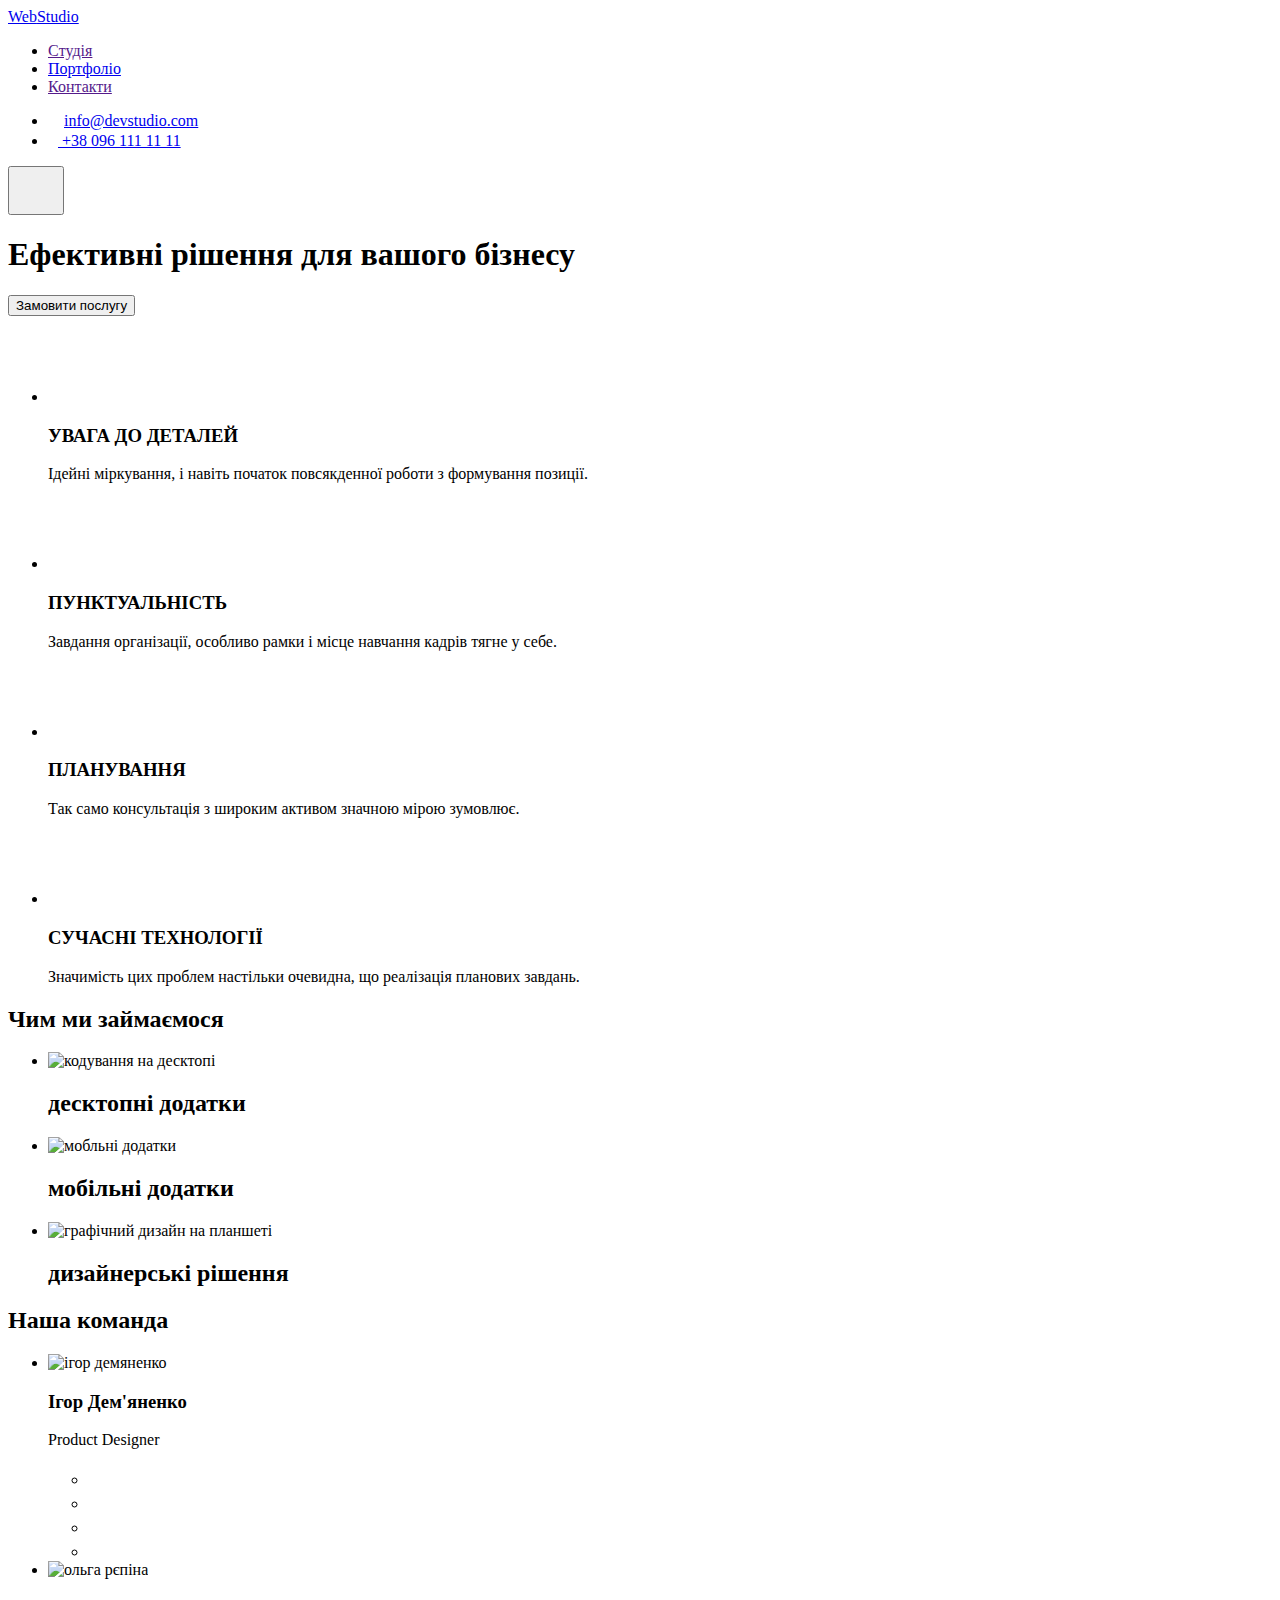
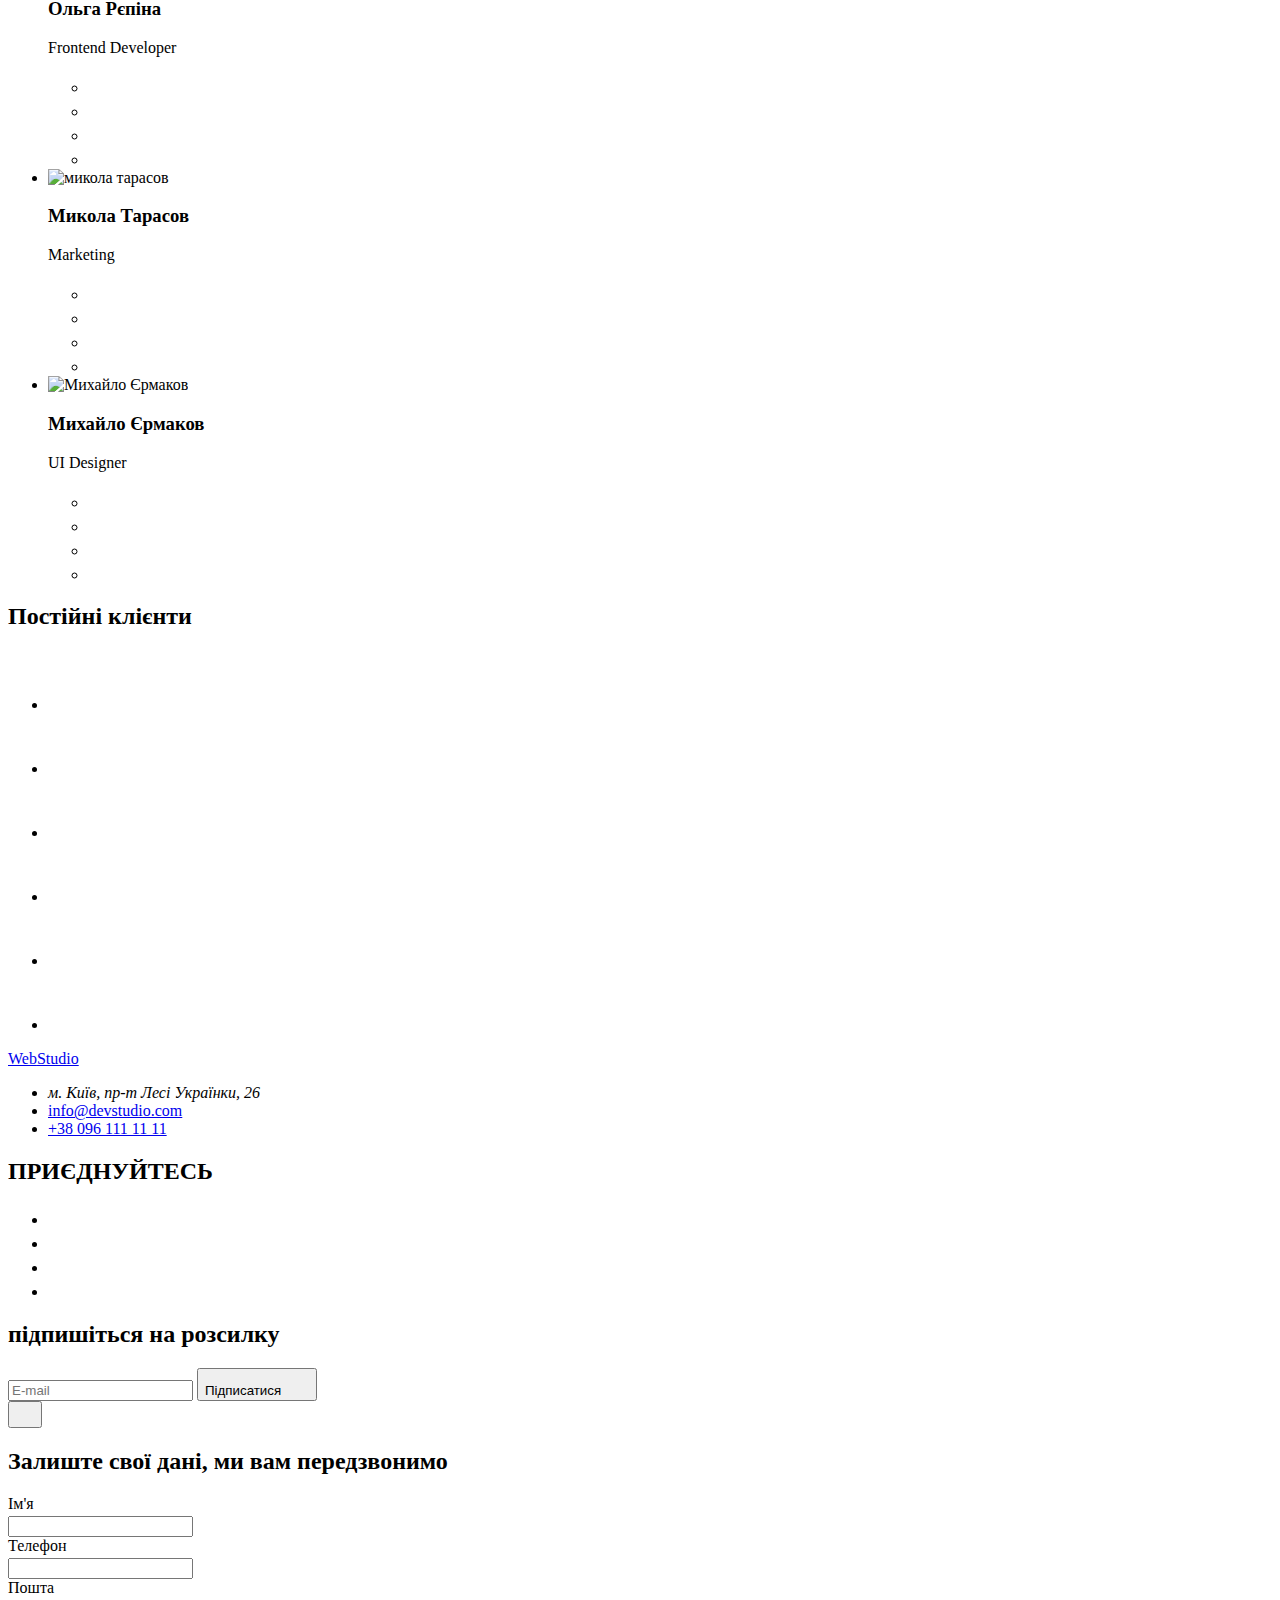
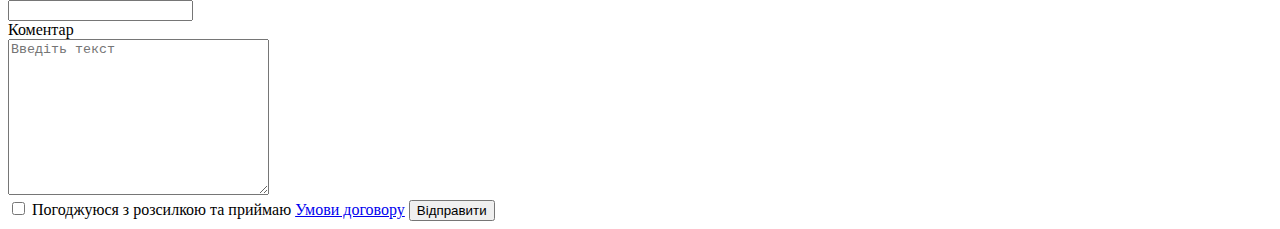
==== index.html @ f40e0bc9 "otkat" ====
<!DOCTYPE html>
<html lang="en">
<head>
    <meta charset="UTF-8">
    <meta http-equiv="X-UA-Compatible" content="IE=edge">
    <meta name="viewport" content="width=device-width, initial-scale=1.0">
    <link rel="preconnect" href="https://fonts.googleapis.com">
    <link rel="preconnect" href="https://fonts.gstatic.com" crossorigin>
    <title>Document</title>
    <link rel="stylesheet" href="https://cdnjs.cloudflare.com/ajax/libs/modern-normalize/1.1.0/modern-normalize.min.css"
        integrity="sha512-wpPYUAdjBVSE4KJnH1VR1HeZfpl1ub8YT/NKx4PuQ5NmX2tKuGu6U/JRp5y+Y8XG2tV+wKQpNHVUX03MfMFn9Q=="
        crossorigin="anonymous" referrerpolicy="no-referrer" />
    <link href="https://fonts.googleapis.com/css2?family=Raleway:wght@700&family=Roboto:wght@400;500;700;900&display=swap"
    rel="stylesheet">
    <!-- <link rel="stylesheet" href="./css/styles.css"> -->
    <link rel="stylesheet" href="./css/main.min.css">
</head>

<body>
    <header>
        <section class="header">
        <div class="container">
        <a href="./index.html" class="logo header__logo link">Web<span class="logo--black">Studio</span> </a>
        <nav class="nav-all">
            <ul class="nav-menu list">
                <li class="nav-menu__item"><a class="nav-menu__link link current" href="">Cтудія</a></li>
                <li class="nav-menu__item"><a class="nav-menu__link link" href="./portfolio.html">Портфоліо</a></li>
                <li class="nav-menu__item"><a class="nav-menu__link link" href="">Контакти</a></li>
        </ul>
        </nav>
        <div class="contacts-margin">
        <ul class="contacts list">
            <li class="contacts__item">
                <div class="contacs-wrap">
                <a class="contacts__link link" href="mailto:info@devstudio">
                    <svg width="16" height="12" class="header-icon">
                    <use href="./images/icon.svg#icon-envelope"></use>
                </svg>info@devstudio.com
                </a>
                </div>
            </li>
            <li class="contacts__item">
                <a class="contacts__link link" href="tel:+380961111111">
                <svg width="10" height="16" class="header-icon">
                    <use href="./images/icon.svg#icon-smartphone"></use>
                </svg>
                    +38 096 111 11 11</a>
            </li>
        </ul>
        </div>
        </div>
        </section>
</header>
            <button type="button" class="mob-menu-btn">
                <svg class="mob-menu__icon" width="40" height="40">
                    <use href="./images/icon.svg#icon-mob-menu"></use>
                </svg>
            </button>
    <!-- MOBILE MENU  -->
    <!-- <section class="mob-menu is-hidden">
        <button type="button" class="mob-close-btn data-menu-close">
            <svg class="mob-close-btn__icon" width="40" height="40">
                <use href="./images/icon.svg#icon-mob-menu-close"></use>
            </svg>
        </button>
        <ul class="mob-menu__list list">
            <li class="mob-menu__item">Студія<a href="" class="mob-menu__link link"></a></li>
            <li class="mob-menu__item">Портфоліо<a href="" class="mob-menu__link link"></a></li>
            <li class="mob-menu__item">Контакти<a href="" class="mob-menu__link link"></a></li>
        </ul>
        <ul class="contacts contacts--mobile list">
            <li class="contacts__item contacts__item--mob">
                <a class="contacts__link contacts__link--tel link" href="tel:+380961111111">
                    +38 096 111 11 11</a>
            </li>
            <li class="contacts__item contacts__item--mob">
                <div class="contacs-wrap">
                    <a class="contacts__link contacts__link--mail link" href="mailto:info@devstudio">
                        info@devstudio.com
                    </a>
                </div>
            </li>
    
        </ul>
        <ul class="mob-menu-soc list">
            <li class="mob-menu-soc__item"><a href="" class="mob-menu-soc__link link">Instagram</a></li>
            <li class="mob-menu-soc__item"><a href="" class="mob-menu-soc__link link">Twitter</a></li>
            <li class="mob-menu-soc__item"><a href="" class="mob-menu-soc__link link">Facebook</a></li>
            <li class="mob-menu-soc__item"><a href="" class="mob-menu-soc__link link">Linkedin</a></li>
        </ul>
    
        </div>
    </section> -->
    <!-- MOBILE MENU  -->
    <main>
    <section class="hero">
            <div class="container">
            <h1 class="hero__title">Ефективні рішення для вашого бізнесу</h1>
            <button class="btn btn-hero" type="button" data-modal-open>Замовити послугу</button>
            </div>
        </section>
        
        <section class="advantages">
            <div class="container">
            <ul class="advantages__list list">
                <li class="advantages__item">
                    <div class="advantages__icon-wrap">
                    <svg class="icon-advant" width="70" height="70">
                        <use href="./images/icon.svg#icon-antenna"></use>
                    </svg>
                    </div>
                    <h3 class="advantages__title">УВАГА ДО ДЕТАЛЕЙ</h3>
                    <p class="advantages__label">Ідейні міркування, і навіть початок повсякденної роботи з формування позиції.</p>
                </li>
                <li class="advantages__item">
                    <div class="advantages__icon-wrap">
                    <svg class="icon-advant" width="70" height="70">
                        <use href="./images/icon.svg#icon-clock"></use>
                    </svg>
                    </div>
                    <h3 class="advantages__title">ПУНКТУАЛЬНІСТЬ</h3>
                    <p class="advantages__label">Завдання організації, особливо рамки і місце навчання кадрів тягне у себе.</p>
                </li>
                <li class="advantages__item">
                    <div class="advantages__icon-wrap">
                    <svg class="icon-advant" width="70" height="70">
                        <use href="./images/icon.svg#icon-diagram"></use>
                    </svg>
                    </div>
                    <h3 class="advantages__title">ПЛАНУВАННЯ</h3>
                    <p class="advantages__label">Так само консультація з широким активом значною мірою зумовлює.</p>
                </li>
               <li class="advantages__item">
                <div class="advantages__icon-wrap">
                <svg class="icon-advant" width="70" height="70">
                    <use href="./images/icon.svg#icon-astronaut"></use>
                </svg>
                </div>
                    <h3 class="advantages__title">СУЧАСНІ ТЕХНОЛОГІЇ</h3>
                    <p class="advantages__label">Значимість цих проблем настільки очевидна, що реалізація планових завдань.</p>
                </li> 
            </ul>
            </div>
        </section>
        <section class="services">
            <div class="container">
            <h2 class="services__title title">Чим ми займаємося</h2>
            <ul class="lower-overlay list">
                <li class="lower-overlay__item">
                    <a class="link" href=""></a>
                    <img src="./images/box1.jpg" alt="кодування на десктопі" width="370" height="294">
                    <h2 class="lower-overlay__label">десктопні додатки</h2>
                </li>
                <li class="lower-overlay__item">
                    <a class="link" href=""></a>
                    <img src="./images/box2.jpg" alt="мобльні додатки" width="370" height="294">
                    <h2 class="lower-overlay__label">мобільні додатки</h2>
                </li>
                <li class="lower-overlay__item">
                    <a class="link" href=""></a>
                    <img src="./images/box3.jpg" alt="графічний дизайн на планшеті" width="370" height="294">
                    <h2 class="lower-overlay__label">дизайнерські рішення</h2>
                </li>
            </ul>
            </div>
        </section>
        <section class="team">
            <div class="container">
            <h2 class="team__title title">Наша команда</h2>
            <ul class="team__list list">
                <li class="team__item">
                    <picture>
                        <source srcset="./images/img1.jpg 1x, ./images/img1-x2.jpg 2x" media="(min-width:1200px)"/>
                        <source srcset="./images/tab1-x1.jpg 1x, ./images/tab1-x2.jpg 2x" media="(min-width:768px)"/>
                        <source srcset="./images/mob1-x1.jpg 1x, ./images/mob1-x2.jpg 2x" media="(min-width:480px)" />
                    <img srcset="./images/img1.jpg 1x, ./images/img1-x2.jpg 2x" src="./images/img1.jpg" alt="ігор демяненко" width="270"
                        height="260" class="team__image">
                    </picture>

                    <div class="team-card">
                    <h3 class="team-card__title">Ігор Дем'яненко</h3>
                    <p class="team-card__label">Product Designer</p>
                    <ul class="soc-icon list">
                        <li class="soc-icon__item soc-icon__item--team"><a href="" class="soc-icon__link link">
                            <svg class="soc-icon__icon" width="20" height="20px">
                                <use href="./images/icon.svg#icon-instagram"></use>
                            </svg>
                        </a>
                        </li>
                        <li class="soc-icon__item soc-icon__item--team"><a href="" class="soc-icon__link link">
                            <svg class="soc-icon__icon" width="20" height="20px">
                                <use href="./images/icon.svg#icon-facebook"></use>
                            </svg>
                        </a></li>
                        <li class="soc-icon__item soc-icon__item--team"><a href="" class="soc-icon__link link">
                            <svg class="soc-icon__icon" width="20" height="20px">
                                <use href="./images/icon.svg#icon-twitter"></use>
                            </svg>
                        </a></li>
                        <li class="soc-icon__item soc-icon__item--team"><a href="" class="soc-icon__link link">
                            <svg class="soc-icon__icon" width="20" height="20px">
                                <use href="./images/icon.svg#icon-linkedin"></use>
                            </svg>
                        </a></li>
                    </ul>
                    </div>
                </li>
                <li class="team__item">
                    <picture>
                        <source srcset="./images/img2.jpg 1x, ./images/img2-x2.jpg 2x" media="(min-width:1200px)" />
                        <source srcset="./images/tab2-x1.jpg 1x, ./images/tab2-x2.jpg 2x" media="(min-width:768px)" />
                        <source srcset="./images/mob2-x1.jpg 1x, ./images/mob2-x2.jpg 2x" media="(min-width:480px)" />
                    <img srcset="./images/img2.jpg 1x, ./images/img2-x2.jpg 2x," src="./images/img2.jpg" alt="ольга рєпіна" width="270"
                        height="260" class="team__image">
                    </picture>
                    <div class="team-card">
                    <h3 class="team-card__title">Ольга Рєпіна</h3>
                    <p class="team-card__label">Frontend Developer</p>
                    <ul class="soc-icon list">
                        <li class="soc-icon__item soc-icon__item--team" soc-icon__item--team><a href="" class="soc-icon__link link">
                                <svg class="soc-icon__icon" width="20" height="20px">
                                    <use href="./images/icon.svg#icon-instagram"></use>
                                </svg>
                            </a>
                        </li>
                        <li class="soc-icon__item soc-icon__item--team"><a href="" class="soc-icon__link link">
                                <svg class="soc-icon__icon" width="20" height="20px">
                                    <use href="./images/icon.svg#icon-facebook"></use>
                                </svg>
                            </a></li>
                        <li class="soc-icon__item soc-icon__item--team"><a href="" class="soc-icon__link link">
                                <svg class="soc-icon__icon" width="20" height="20px">
                                    <use href="./images/icon.svg#icon-twitter"></use>
                                </svg>
                            </a></li>
                        <li class="soc-icon__item soc-icon__item--team"><a href="" class="soc-icon__link link">
                                <svg class="soc-icon__icon" width="20" height="20px">
                                    <use href="./images/icon.svg#icon-linkedin"></use>
                                </svg>
                            </a></li>
                    </ul>
                    </div>
                </li>
                <li class="team__item">
                    <picture>
                        <source srcset="./images/img3.jpg 1x, ./images/img3-x2.jpg 2x" media="(min-width:1200px)" />
                        <source srcset="./images/tab3-x1.jpg 1x, ./images/tab3-x2.jpg 2x" media="(min-width:768px)" />
                        <source srcset="./images/mob3-x1.jpg 1x, ./images/mob3-x2.jpg 2x" media="(min-width:480px)" />
                    <img srcset="./images/img3.jpg 1x, ./images/img3-x2.jpg 2x," src="./images/img3.jpg" alt="микола тарасов" width="270"
                        height="260" class="team__image">
                    </picture>
                    <div class="team-card">
                    <h3 class="team-card__title">Микола Тарасов</h3>
                    <p class="team-card__label">Marketing</p>
                    <ul class="soc-icon list">
                        <li class="soc-icon__item soc-icon__item--team" soc-icon__item--team><a href="" class="soc-icon__link link">
                                <svg class="soc-icon__icon" width="20" height="20px">
                                    <use href="./images/icon.svg#icon-instagram"></use>
                                </svg>
                            </a>
                        </li>
                        <li class="soc-icon__item soc-icon__item--team"><a href="" class="soc-icon__link link">
                                <svg class="soc-icon__icon" width="20" height="20px">
                                    <use href="./images/icon.svg#icon-facebook"></use>
                                </svg>
                            </a></li>
                        <li class="soc-icon__item soc-icon__item--team"><a href="" class="soc-icon__link link">
                                <svg class="soc-icon__icon" width="20" height="20px">
                                    <use href="./images/icon.svg#icon-twitter"></use>
                                </svg>
                            </a></li>
                        <li class="soc-icon__item soc-icon__item--team"><a href="" class="soc-icon__link link">
                                <svg class="soc-icon__icon" width="20" height="20px">
                                    <use href="./images/icon.svg#icon-linkedin"></use>
                                </svg>
                            </a></li>
                    </ul>
                    </div>
                </li>
                <li class="team__item">
                    <picture>
                        <source srcset="./images/img4.jpg 1x, ./images/img4-x2.jpg 2x" media="(min-width:1200px)" />
                        <source srcset="./images/tab4-x1.jpg 1x, ./images/tab4-x2.jpg 2x" media="(min-width:768px)" />
                        <source srcset="./images/mob4-x1.jpg 1x, ./images/mob4-x2.jpg 2x" media="(min-width:480px)" />
                    <img srcset="./images/img4.jpg 1x, ./images/img4-x2.jpg 2x," src="./images/img4.jpg" alt="Михайло Єрмаков" width="270"
                        height="260" class="team__image">
                    </picture>
                    <div class="team-card">
                    <h3 class="team-card__title">Михайло Єрмаков</h3>
                    <p class="team-card__label">UI Designer</p>
                    <ul class="soc-icon soc-icon--team list">
                        <li class="soc-icon__item soc-icon__item--team"><a href="" class="soc-icon__link link">
                                <svg class="soc-icon__icon" width="20" height="20px">
                                    <use href="./images/icon.svg#icon-instagram"></use>
                                </svg>
                            </a>
                        </li>
                        <li class="soc-icon__item soc-icon__item--team"><a href="" class="soc-icon__link link">
                                <svg class="soc-icon__icon" width="20" height="20px">
                                    <use href="./images/icon.svg#icon-facebook"></use>
                                </svg>
                            </a></li>
                        <li class="soc-icon__item soc-icon__item--team"><a href="" class="soc-icon__link link">
                                <svg class="soc-icon__icon" width="20" height="20px">
                                    <use href="./images/icon.svg#icon-twitter"></use>
                                </svg>
                            </a></li>
                        <li class="soc-icon__item soc-icon__item--team"><a href="" class="soc-icon__link link">
                                <svg class="soc-icon__icon" width="20" height="20px">
                                    <use href="./images/icon.svg#icon-linkedin"></use>
                                </svg>
                            </a></li>
                    </ul>
                    </div>
                </li>
            </ul>
            </div>
        </section>
        <section class="clients">
            <div class="container">
            <h2 class="clients__title title">Постійні клієнти</h2>
            <ul class="clients__list list">
                <li class="clients__item"><a class="clients__link link" href="">
                    <svg class="clients__icon" width="106" height="60">
                        <use href="./images/icon.svg#icon-Logo1"></use>
                    </svg>
                </a>
            </li>
                <li class="clients__item"><a class="clients__link link" href="">
                    <svg class="clients__icon" width="106" height="60">
                    <use href="./images/icon.svg#icon-Logo2"></use>
                </svg>
            </a>
            </li>
                <li class="clients__item"><a class="clients__link link" href="">
                    <svg class="clients__icon" width="106" height="60">
                    <use href="./images/icon.svg#icon-Logo3"></use>
                </svg>
            </a></li>
                <li class="clients__item"><a class="clients__link link" href="">
                    <svg class="clients__icon" width="106" height="60">
                    <use href="./images/icon.svg#icon-Logo4"></use>
                </svg></a>
            </li>
                <li class="clients__item"><a class="clients__link link" href="">
                    <svg class="clients__icon" width="106" height="60">
                    <use href="./images/icon.svg#icon-Logo5"></use>
                </svg></a>
            </li>
                <li class="clients__item"><a class="clients__link link" href="">
                    <svg class="clients__icon" width="106" height="60">
                    <use href="./images/icon.svg#icon-Logo6"></use>
                </svg></a>
            </li>
            </ul>
            </div>
        </section>
    </main>
    <footer class="footer">
        <div class="container">
            <div class="footer-left-soc-wrap">
            <div class="footer-left">
                <div class="footer--logo">
            <a class="logo link" href="./index.html">Web</span><span class="logo--light">Studio</span></a>
                </div>
        
            <ul class="footer-contact list">
                <li class="footer-contact__item">
                    <address class="footer-address">м. Київ, пр-т Лесі Українки, 26</address>
                </li>
                <li class="footer-contact__item"><a class="footer-contact__link link" href="mailto:info@devstudio">info@devstudio.com</a></li>
                <li class="footer-contact__item"><a class="footer-contact__link link" href="tel:+380961111111">+38 096 111 11 11</a></li>
            </ul>
            </div>
            <div class="footer-soc">
            <h2 class="footer-soc__title">ПРИЄДНУЙТЕСЬ</h2>
            <ul class="soc-icon list">
                <li class="soc-icon__item soc-icon__item--footer">
                    <a href="" class="soc-icon__link soc-icon__link--footer">
                        <svg width="20" height="20">
                            <use href="./images/icon.svg#icon-instagram"></use>
                        </svg>
                    </a>
                </li>
                <li class="soc-icon__item soc-icon__item--footer">
                    <a href="" class="soc-icon__link soc-icon__link--footer">
                        <svg width="20" height="20">
                            <use href="./images/icon.svg#icon-twitter"></use>
                        </svg>
                    </a>
                </li>
                <li class="soc-icon__item soc-icon__item--footer">
                    <a href="" class="soc-icon__link soc-icon__link--footer">
                        <svg width="20" height="20">
                            <use href="./images/icon.svg#icon-facebook"></use>
                        </svg>
                    </a>
                </li>
                <li class="soc-icon__item soc-icon__item--footer">
                    <a href="" class="soc-icon__link soc-icon__link--footer">
                        <svg width="20" height="20">
                            <use href="./images/icon.svg#icon-linkedin"></use>
                        </svg>
                    </a>
                </li>
            </ul>
            </div>
            </div>
            <div class="footer-subscribe">
                <h2 class="footer-subscribe__title">підпишіться на розсилку</h2>
                <form class="footer-form">
                    <input type="email" id="email" class="footer-form__input" placeholder="E-mail">
                    <button type="submit" class="btn btn-footer">Підписатися
                    <svg class="footer-form__icon" width="24" height="24">
                        <use href="./images/icon.svg#icon-send-white"></use>
                    </svg>
                    </button>

                    
                </form>
            </div>
        </div>
    </footer>
    <div class="backdrop is-hidden" data-modal>
        <div class="modal">
            <button class="close-btn" data-modal-close>
                <svg class="close-btn__icon" width="18" height="18">
                    <use href="./images/icon.svg#icon-close-black"></use>
                </svg>
            </button>
            <form class="modal-form">
            <h2 class="modal-form__title">Залиште свої дані, ми вам передзвонимо</h2>
            <div class="modal-form__label">
            <label for="name">Ім'я</label>
            </div>
            <div class="input-icon-wrap">
            <input type="text" id="name" class="modal-form__input">
            <svg class="modal-form__icon" width="18" height="18">
                <use href="./images/icon.svg#icon-person-black"></use>
            </svg>
            </div>
            
            <div class="modal-form__label">
            <label for="tel">Телефон</label>
            </div>

            <div class="input-icon-wrap">
            <input type="tel" id="tel" class="modal-form__input">
            <svg class="modal-form__icon" width="18" height="18">
                    <use href="./images/icon.svg#icon-phone-black"></use>
                </svg>
            </div>

            <div class="modal-form__label">
            <label for="email-modal">Пошта</label>
            </div>

            <div class="input-icon-wrap">
            <input type="email" id="email-modal" class="modal-form__input">
            <svg class="modal-form__icon" width="18" height="18">
                    <use href="./images/icon.svg#icon-email-black"></use>
                </svg>
            </div>
            <div class="modal-form__label">
            <label for="comment">Коментар</label>
            </div>

            <textarea name="comment" id="comment" cols="30" rows="10" placeholder="Введіть текст" class="modal-form__input text-area"></textarea>

            <label for="policy" class="label-policy">
            <div class="checkbox">
            <input type="checkbox" name="policy" id="policy" class="checkbox__input is-hidden">
            <span class="checkbox__text">Погоджуюся з розсилкою та приймаю</span>
            <a href="blank" class="checkbox__link link">Умови договору</a>
            </label>

            <button type="submit" class="modal-btn">Відправити</button>
            </form>
            </div>
    </div>
    <script src="./js/modal.js"></script>
    <script src="./js/mob-menu.js"></script>
</body>
</html>
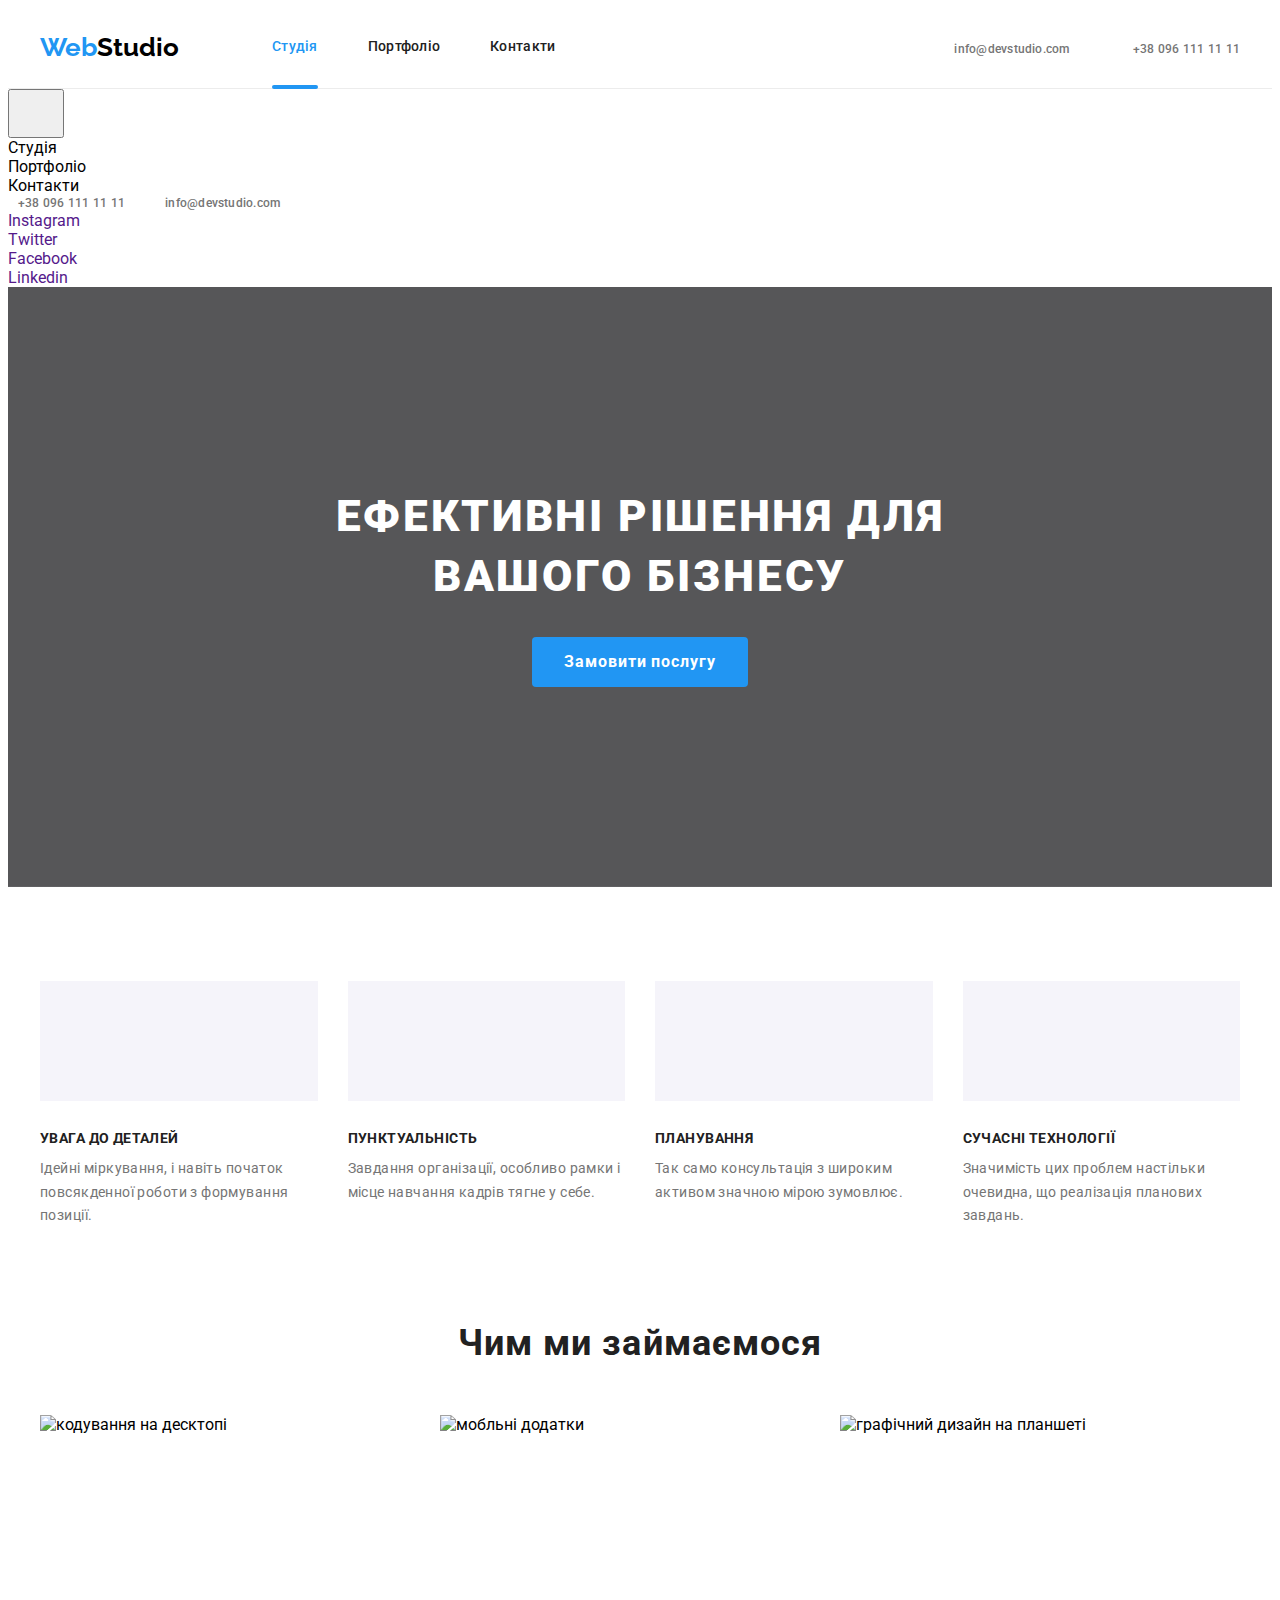
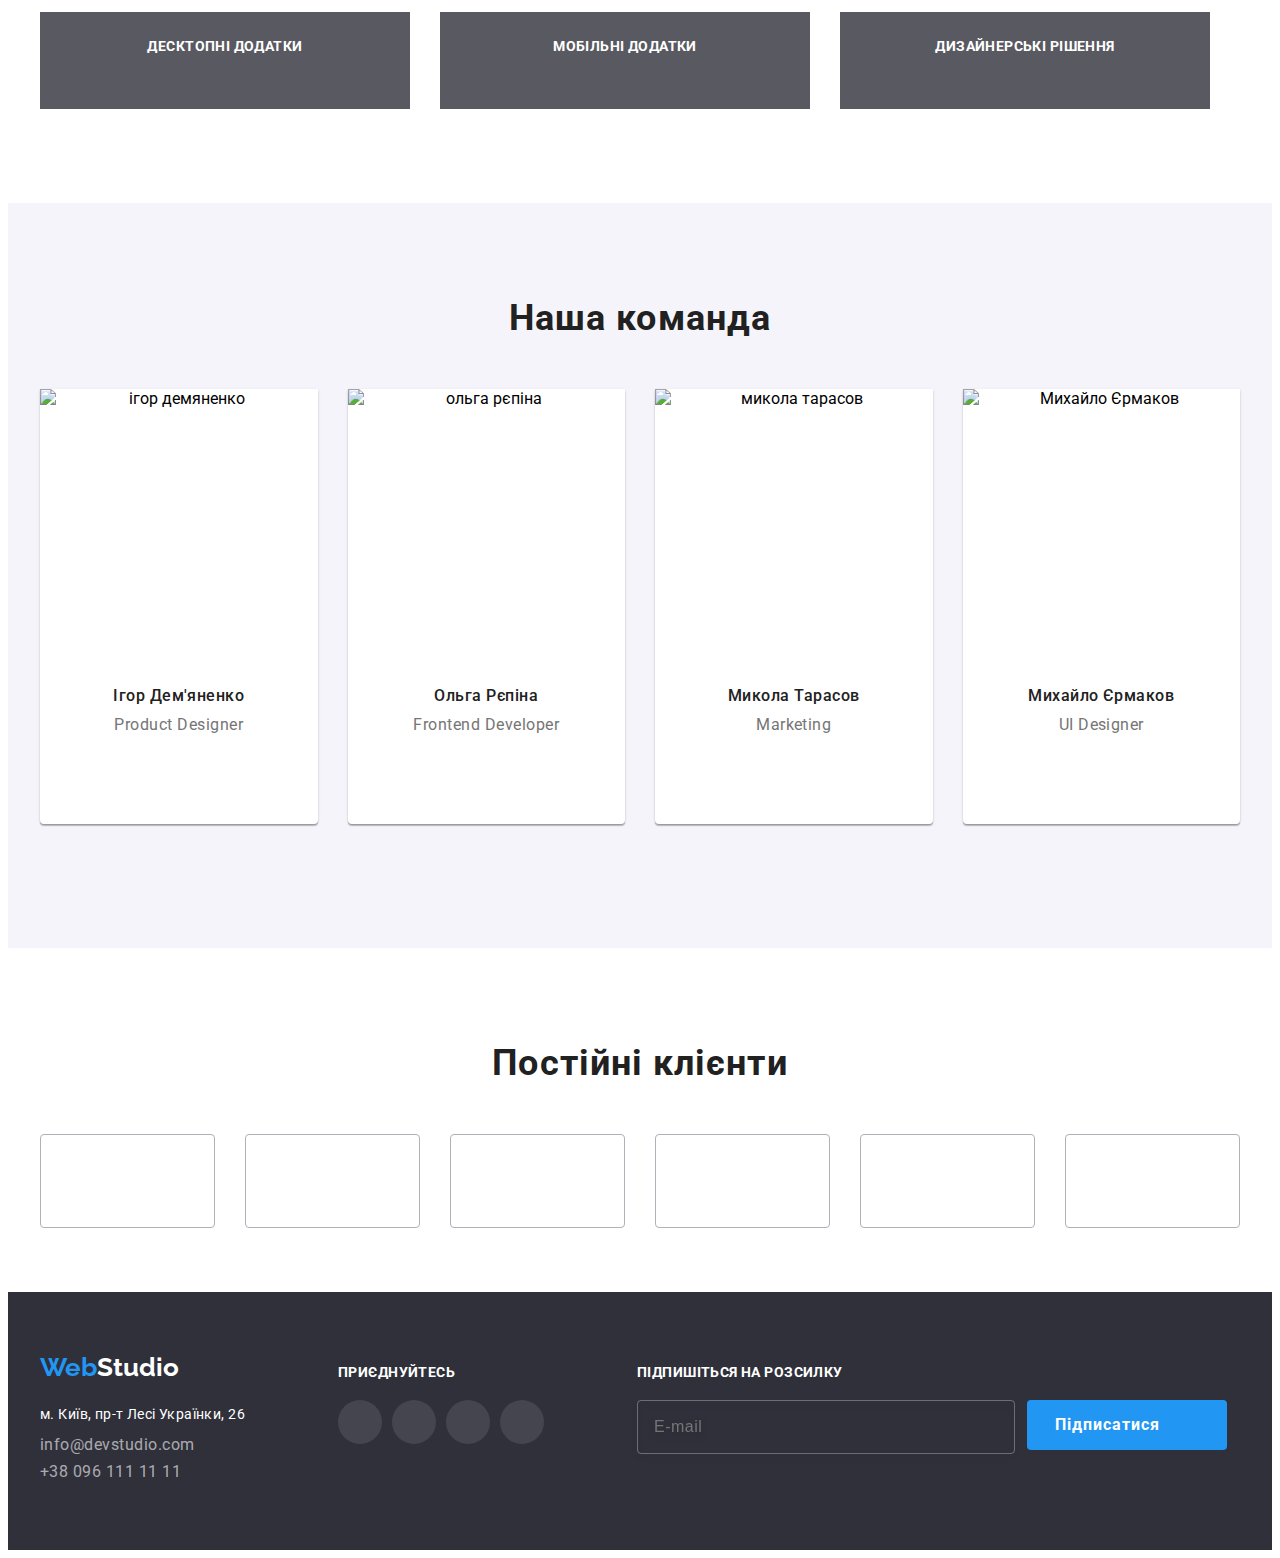
==== commit 333a2a9f: "created new styles for whole header" ====
--- a/index.html
+++ b/index.html
@@ -57,8 +57,8 @@
                 </svg>
             </button>
     <!-- MOBILE MENU  -->
-    <!-- <section class="mob-menu is-hidden">
-        <button type="button" class="mob-close-btn data-menu-close">
+    <section class="mob-menu">
+        <button type="button" class="mob-close-btn">
             <svg class="mob-close-btn__icon" width="40" height="40">
                 <use href="./images/icon.svg#icon-mob-menu-close"></use>
             </svg>
@@ -90,7 +90,7 @@
         </ul>
     
         </div>
-    </section> -->
+    </section>
     <!-- MOBILE MENU  -->
     <main>
     <section class="hero">
--- a/css/main.min.css
+++ b/css/main.min.css
@@ -0,0 +1 @@
+p,h1,h2,h3,h4,h5,h6{margin:0}ul,ol{margin:0px;padding-left:0px}body{font-family:"Roboto",sans-serif}.link{text-decoration:none}.list{list-style:none}img{display:block}.visually-hidden{position:absolute;width:1px;height:1px;margin:-1px;border:0;padding:0;white-space:nowrap;-webkit-clip-path:inset(100%);clip-path:inset(100%);clip:rect(0 0 0 0);overflow:hidden}:root{--main-color: #212121;--secondary-color: #2196f3;--additional-color: #757575;--transition-time: transform 250ms cubic-bezier(0.4, 0, 0.2, 1)}.close-btn,.clients__link,.soc-icon__link,.soc-icon{display:flex;align-items:center;justify-content:center}.container{padding:0px 15px;margin:0 auto;width:100%}@media screen and (min-width: 480px){.container{width:480px}}@media screen and (min-width: 768px){.container{width:768px}}@media screen and (min-width: 1200px){.container{width:1200px}}.btn{padding:10px 32px;display:block;font-family:"Roboto",sans-serif;font-size:16px;font-weight:700;line-height:1.88;letter-spacing:0.06em;color:#fff;background-color:var(--secondary-color);cursor:pointer;border:none;border-radius:4px}.title{font-size:36px;line-height:1.17;letter-spacing:0.03em;text-align:center;color:var(--main-color)}.header{position:relative;padding:24px 0 25px;display:flex;border-bottom:1px solid #ececec}@media screen and (max-width: 767px){.header{height:60px}}.header .container{display:flex;align-items:center}.header__logo{margin-right:93px}.logo{display:block;font-family:raleway,sans-serif;font-size:26px;font-weight:700;line-height:1.19;letter-spacing:em;color:var(--secondary-color)}.logo--black{color:#000}.mob-menu-btn{background-color:rgba(0,0,0,0);border:none;position:absolute;top:10px;right:10px;cursor:pointer}@media screen and (min-width: 768px){.mob-menu-btn{display:none}}.nav-menu{display:flex;font-size:14px;font-weight:500;line-height:1.14;letter-spacing:0.02em}.nav-menu .nav-menu__link.current{color:var(--secondary-color)}.nav-menu__item:not(:last-child){margin-right:50px}.nav-menu__link{display:block;color:var(--main-color);transition:color 250ms cubic-bezier(0.4, 0, 0.2, 1)}.nav-menu__link:hover,.nav-menu__link:focus{color:var(--secondary-color)}.nav-all{visibility:hidden;display:flex;align-items:center}@media screen and (min-width: 768px){.nav-all{visibility:visible}}.contacts-margin{visibility:hidden;margin-left:auto}@media screen and (min-width: 768px){.contacts-margin{visibility:visible}}.contacts{display:flex;align-items:baseline}.contacts__item{display:block;margin-left:10px;transition:color 250ms cubic-bezier(0.4, 0, 0.2, 1);font-size:14px;font-weight:500;line-height:1.14;letter-spacing:0.02em}@media screen and (min-width: 768px){.contacts{display:block;margin-right:auto}}@media screen and (min-width: 1200px){.contacts{display:flex}}.contacts__link{color:var(--additional-color)}.contacts__link:hover,.contacts__link:focus{color:var(--secondary-color);transition:color 250ms cubic-bezier(0.4, 0, 0.2, 1)}@media screen and (min-width: 768px){.contacts__link{font-size:12px;font-weight:500;line-height:1.17;letter-spacing:0.02em}}.contacts-wrap{display:flex}.contacts__item:not(:last-child){margin-right:30px}.header-icon{fill:currentColor;margin-right:10px}.hero{padding:118px 0;text-align:center;background-image:linear-gradient(to right, rgba(0, 0, 0, 0.5), rgba(0, 0, 0, 0.5)),url(../images/hero-mob-x1.jpg);background-color:rgba(47,48,58,.4);background-size:cover;background-position:center}@media(min-device-pixel-ratio: 2),(-webkit-min-device-pixel-ratio: 2),(min-resolution: 192dpi),(min-resolution: 2dppx){.hero{background-image:linear-gradient(to right, rgba(0, 0, 0, 0.5), rgba(0, 0, 0, 0.5)),url(../images/hero-mob-x2.jpg)}}@media screen and (min-width: 768px){.hero{background-image:linear-gradient(to right, rgba(0, 0, 0, 0.5), rgba(0, 0, 0, 0.5)),url(../images/hero-tab-x1.jpg)}}@media screen and (min-width: 768px)and (min-device-pixel-ratio: 2),screen and (min-width: 768px)and (-webkit-min-device-pixel-ratio: 2),screen and (min-width: 768px)and (min-resolution: 192dpi),screen and (min-width: 768px)and (min-resolution: 2dppx){.hero{background-image:linear-gradient(to right, rgba(0, 0, 0, 0.5), rgba(0, 0, 0, 0.5)),url(../images/hero-tab-x2.jpg)}}@media screen and (min-width: 1200px){.hero{padding:200px 0;background-image:linear-gradient(to right, rgba(0, 0, 0, 0.5), rgba(0, 0, 0, 0.5)),url(../images/hero.jpg)}}@media screen and (min-width: 1200px)and (min-device-pixel-ratio: 2),screen and (min-width: 1200px)and (-webkit-min-device-pixel-ratio: 2),screen and (min-width: 1200px)and (min-resolution: 192dpi),screen and (min-width: 1200px)and (min-resolution: 2dppx){.hero{background-image:linear-gradient(to right, rgba(0, 0, 0, 0.5), rgba(0, 0, 0, 0.5)),url(../images/hero-x2.jpg)}}.hero__title{margin:0 auto;max-width:360px;font-size:26px;font-weight:900;line-height:1.61;letter-spacing:0.06em;text-transform:uppercase;color:#fff}@media screen and (min-width: 1200px){.hero__title{font-size:44px;font-weight:900;line-height:1.36;letter-spacing:0.06em;max-width:696px}}.btn-hero{margin:30px auto 0}.advantages{padding:60px 0}@media screen and (min-width: 1200px){.advantages{padding:94px 0 0 0}}.advantages__list{margin-left:-30px}@media screen and (min-width: 768px){.advantages__list{display:flex;flex-wrap:wrap}}@media screen and (min-width: 1200px){.advantages__list{flex-wrap:nowrap}}.advantages__item{margin-left:30px;margin-bottom:30px}@media screen and (min-width: 768px){.advantages__item{width:calc((100% - 60px)/2)}}@media screen and (min-width: 1200px){.advantages__item{width:calc((100% - 120px)/4);margin-bottom:0}}.advantages__icon-wrap{background-color:#f5f4fa;margin-bottom:30px;display:flex;justify-content:center;padding:25px 0}.advantages__title{padding-bottom:10px;font-size:14px;line-height:1.14;letter-spacing:0.03em;text-transform:uppercase;color:var(--main-color);margin:0 105px}@media screen and (min-width: 1200px){.advantages__title{margin-left:auto}}.advantages__label{font-size:14px;font-weight:400;line-height:1.71;letter-spacing:0.03em;color:var(--additional-color);margin-bottom:30px}@media screen and (min-width: 1200px){.advantages__label{margin-bottom:0}}.services{padding:94px 0}@media screen and (max-width: 1199px){.services{display:none}}.services__title{margin-bottom:50px}.lower-overlay{display:flex}.lower-overlay__item{position:relative}.lower-overlay__item:not(:last-child){margin-right:30px}.lower-overlay__label{position:absolute;display:inline-block;font-size:14px;line-height:1.14;letter-spacing:0.03em;height:70px;width:100%;text-align:center;padding-top:27px;text-transform:uppercase;bottom:0;background:rgba(47,48,58,.8);color:#fff}.team{padding:60px 0;background-color:#f5f4fa}@media screen and (min-width: 1200px){.team{padding:94px 0}}.team__title{margin-bottom:30px}@media screen and (min-width: 1200px){.team__title{margin-bottom:50px}}.team__list{display:flex;text-align:center;flex-wrap:wrap}@media screen and (min-width: 768px){.team__list{margin-left:-30px}}.team__image{width:100%;height:auto}.team__item{background:#fff;box-shadow:0px 1px 3px rgba(0,0,0,.12),0px 1px 1px rgba(0,0,0,.14),0px 2px 1px rgba(0,0,0,.2);border-radius:0px 0px 4px 4px;margin-bottom:30px;width:100%}@media screen and (min-width: 768px){.team__item{width:calc((100% - 60px)/2);margin-left:30px}}@media screen and (min-width: 1200px){.team__item{width:calc((100% - 120px)/4)}}.team-card{padding:30px 0}.team-card__title{margin-bottom:10px;font-size:16px;font-weight:500;line-height:1.19;letter-spacing:0.03em;color:var(--main-color)}.team-card__label{font-size:16px;line-height:1.19;letter-spacing:.03em;color:var(--additional-color)}.soc-icon__item{width:44px;height:44px}.soc-icon__item--team{margin-top:16px}.soc-icon__item--team:not(:last-child){margin-right:10px}.soc-icon__link{width:100%;height:100%;border-radius:50%;background-color:#fff;transition:background-color 250ms cubic-bezier(0.4, 0, 0.2, 1)}.soc-icon__link:hover,.soc-icon__link:focus{background-color:var(--secondary-color)}.soc-icon__icon{fill:#afb1b8;transition:fill 250ms cubic-bezier(0.4, 0, 0.2, 1)}.soc-icon__link:hover .soc-icon__icon{fill:#fff}.clients{padding:60px 0}@media screen and (min-width: 1200px){.clients{padding:94px 0}}.clients__title{margin-bottom:30px}@media screen and (min-width: 1200px){.clients__title{margin-bottom:50px}}.clients__list{display:flex;flex-wrap:wrap;margin-left:-30px;margin-bottom:-30px}@media screen and (min-width: 1200px){.clients__list{flex-wrap:nowrap;margin-left:0}}.clients__item{width:170px;height:92px;border:solid 1px #afb1b8;border-radius:4px;transition:border-color 250ms cubic-bezier(0.4, 0, 0.2, 1);margin-left:30px;margin-bottom:30px;width:calc((100% - 60px)/2)}@media screen and (min-width: 768px){.clients__item{width:calc((100% - 90px)/3)}}@media screen and (min-width: 1200px){.clients__item{margin-bottom:0}.clients__item:first-child{margin-left:0}}.clients__item:hover{border-color:var(--secondary-color)}.clients__item:hover .clients__icon{fill:var(--secondary-color)}.clients__icon{fill:#afb1b8;transition:fill 250ms cubic-bezier(0.4, 0, 0.2, 1)}.clients__link{width:100%;height:100%;fill:var(--additional-color)}.footer{background-color:#2f303a;padding:60px 0}@media screen and (min-width: 1200px){.footer .container{display:flex}}.footer--logo{display:flex;justify-content:center}@media screen and (min-width: 1200px){.footer--logo{justify-content:start}}.logo--light{color:#fff}@media screen and (min-width: 768px){.footer-left-soc-wrap{display:flex;justify-content:space-between}}@media screen and (min-width: 768px){.footer-left{margin-left:76px}}@media screen and (min-width: 1200px){.footer-left{margin-left:0}}.footer-contact{list-style:none;max-width:231px;margin-right:auto;margin-left:auto;margin-bottom:60px}@media screen and (min-width: 1200px){.footer-contact{margin-bottom:0px}}.footer-contact__item{margin-bottom:9px;font-size:14px;line-height:1.71;letter-spacing:0.03em;color:rgba(255,255,255,.6);display:flex;justify-content:center}@media screen and (min-width: 1200px){.footer-contact__item{justify-content:start}}.footer-contact__link{color:rgba(255,255,255,.6);font-size:16px;line-height:1.14;letter-spacing:0.03em}.footer-address{margin-top:20px;font-style:normal;color:#fff}@media screen and (min-width: 768px){.footer-soc{margin-right:89px}}@media screen and (min-width: 1200px){.footer-soc{margin:0 93px;padding-top:12px}}.footer-soc__title{margin-bottom:20px;font-size:14px;line-height:16px;letter-spacing:0.03em;text-transform:uppercase;color:#fff;font-style:normal;display:flex;justify-content:center}@media screen and (min-width: 1200px){.footer-soc__title{justify-content:start}}.soc-icon__link--footer{background-color:rgba(255,255,255,.1)}.soc-icon__link--footer svg{fill:#fff}.soc-icon__item--footer:not(:last-child){margin-right:10px}@media screen and (min-width: 1200px){.footer-subscribe{padding-top:12px}}.footer-subscribe__title{margin-bottom:20px;margin-top:60px;font-size:14px;line-height:16px;letter-spacing:0.03em;text-transform:uppercase;color:#fff;display:flex;justify-content:center}@media screen and (min-width: 768px){.footer-subscribe__title{margin-top:0}}@media screen and (min-width: 1200px){.footer-subscribe__title{justify-content:start}}@media screen and (min-width: 768px){.footer-form{display:flex;flex-direction:column}}@media screen and (min-width: 1200px){.footer-form{display:flex;flex-direction:row}}.footer-form__input{background-color:rgba(0,0,0,0);color:rgba(255,255,255,.6);border:1px solid rgba(255,255,255,.3);filter:drop-shadow(0px 4px 4px rgba(0, 0, 0, 0.15));border-radius:4px;padding-left:16px;font-size:16px;line-height:20px;letter-spacing:.03em;width:100%;margin-bottom:20px;height:50px}@media screen and (min-width: 768px){.footer-form__input{max-width:450px;margin-left:auto;margin-right:auto}}@media screen and (min-width: 1200px){.footer-form__input{width:358px}}.footer-form__icon{position:absolute;right:40px;transform:translateX(10px)}.btn-footer{position:relative;width:200px;padding:10px 62px 10px 28px;margin-left:12px;display:flex;align-items:center;margin-left:auto;margin-right:auto}@media screen and (min-width: 1200px){.btn-footer{height:50px;margin-left:12px}}.backdrop{position:fixed;top:0;width:100%;height:100%;background-color:rgba(0,0,0,.2);transition:opacity 250ms cubic-bezier(0.4, 0, 0.2, 1),visibility 250ms cubic-bezier(0.4, 0, 0.2, 1)}.modal{padding:40px;position:absolute;width:450px;height:609px;top:50%;left:50%;transform:translate(-50%, -50%) scale(1);background:#fff;box-shadow:0px 1px 3px rgba(0,0,0,.12),0px 1px 1px rgba(0,0,0,.14),0px 2px 1px rgba(0,0,0,.2);border-radius:4px;transition:transform 250ms cubic-bezier(0.4, 0, 0.2, 1)}@media screen and (min-width: 1200px){.modal{width:528px;height:581px}}.backdrop.is-hidden .modal{transform:translate(-50%, -50%) scale(0)}.close-btn{position:absolute;top:8px;right:8px;cursor:pointer;width:30px;height:30px;background:#fff;border:1px solid rgba(0,0,0,.1);border-radius:50%;transition:fill 250ms cubic-bezier(0.4, 0, 0.2, 1)}.close-btn:hover,.close-btn:focus>.close-btn__icon{fill:var(--secondary-color)}.is-hidden{opacity:0;visibility:hidden;pointer-events:0}.modal-form__title{margin-bottom:12px;font-size:20px;line-height:1.15;letter-spacing:0.03em;text-align:center;color:#212121}.modal-form__label{margin-bottom:4px;font-size:12px;line-height:1.16;letter-spacing:0.01em;color:#757575}.modal-form__input{width:100%;height:40px;border:1px solid rgba(33,33,33,.2);border-radius:4px;cursor:pointer;padding-left:42px;outline:none;transition:border-color 250ms cubic-bezier(0.4, 0, 0.2, 1)}.input-icon-wrap{position:relative;margin-bottom:10px}.input-icon-wrap:focus-within>.modal-form__input{border-color:var(--secondary-color)}.input-icon-wrap:focus-within>.modal-form__icon{fill:var(--secondary-color)}.modal-form__icon{position:absolute;top:50%;transform:translateY(-50%);left:14px;pointer-events:none;transition:fill 250ms cubic-bezier(0.4, 0, 0.2, 1)}.text-area{height:120px;resize:none;padding:12px 16px;margin-bottom:20px;transition:border-color 250ms cubic-bezier(0.4, 0, 0.2, 1);outline:none}.text-area:focus-within{border-color:var(--secondary-color)}.text-area::-moz-placeholder{font-size:12px;line-height:1.17;letter-spacing:0.01em;color:rgba(117,117,117,.5)}.text-area:-ms-input-placeholder{font-size:12px;line-height:1.17;letter-spacing:0.01em;color:rgba(117,117,117,.5)}.text-area::placeholder{font-size:12px;line-height:1.17;letter-spacing:0.01em;color:rgba(117,117,117,.5)}.modal-btn{display:flex;margin-left:auto;margin-right:auto;padding:10px 52px;margin-top:30px;font-size:16px;font-weight:700;line-height:30px;letter-spacing:0.06em;color:#fff;background:#2196f3;box-shadow:0px 4px 4px rgba(0,0,0,.15);border:none;border-radius:4px;cursor:pointer}.checkbox{position:relative;height:24px}.checkbox__link{font-size:14px;line-height:24px;letter-spacing:0.03em;color:var(--secondary-color);border-bottom:1px solid var(--secondary-color)}.checkbox__text{display:inline-flex;font-size:12px;line-height:1.17;letter-spacing:0.03em;color:#757575;align-items:center;margin-left:8px}@media screen and (min-width: 1200px){.checkbox__text{font-size:14px;line-height:1.7;letter-spacing:0.03em}}.checkbox__text::before{width:16px;height:16px;content:" ";border:2px solid #212121;border-radius:3px;position:absolute;left:0}.checkbox__link{font-size:12px;line-height:1.17;letter-spacing:0.03em}@media screen and (min-width: 1200px){.checkbox__link{font-size:14px;line-height:1.7;letter-spacing:0.03em}}.checkbox__input:checked+.checkbox__text::before{background-color:var(--secondary-color);background-image:url(../images/checkbox-checked.svg);background-position:center;background-size:contain;border-color:rgba(0,0,0,0);background-repeat:no-repeat}.portfolio{padding:94px 0;background-color:#fff}.filter-btn{padding:6px 22px;font-family:"Roboto";font-size:16px;font-weight:500;line-height:1.62;letter-spacing:0.03em;border-radius:4px;color:#212121;border:0;cursor:pointer;background-color:#f5f4fa;transition:color 250ms cubic-bezier(0.4, 0, 0.2, 1),background-color 250ms cubic-bezier(0.4, 0, 0.2, 1)}.filter-btn:hover,.filter-btn:focus{color:#fff;background-color:var(--secondary-color)}.portfolio-example{margin-bottom:4px;font-size:18px;line-height:2;letter-spacing:0.06em;color:var(--main-color)}.portfolio-group{font-size:16px;line-height:1.9;letter-spacing:0.03em;color:var(--additional-color)}.active-link:active{color:var(--secondary-color)}.nav-menu__link{position:relative}.nav-menu__link.current::after{position:absolute;display:block;content:" ";width:100%;height:4px;background-color:#2196f3;border-radius:2px;transform:translateY(calc(100% + 26px))}.filter-list{display:flex;justify-content:center;margin-bottom:50px}.filter-list__item{transition:box-shadow 250ms cubic-bezier(0.4, 0, 0.2, 1)}.filter-list__item:not(:last-child){margin-right:8px}.overlay-cards{display:flex;flex-wrap:wrap;margin-left:-30px;margin-bottom:-30px}.overlay-cards__label{position:absolute;top:0;height:100%;padding:63px 24px;font-size:18px;line-height:28px;letter-spacing:0.03em;color:#fff;background:rgba(33,150,243,.9);transform:translateY(100%);transition:250ms cubic-bezier(0.4, 0, 0.2, 1)}.overlay-cards__item{position:relative;margin-left:30px;margin-bottom:30px;text-align:left;max-width:370px;background:#fff;border:1px solid #eee;transition:box-shadow 250ms cubic-bezier(0.4, 0, 0.2, 1)}.overlay-cards__item:hover,.overlay-cards__item:focus{box-shadow:0px 4px 4px rgba(0,0,0,.25)}.portfolio-exmpl{padding:20px 24px}.overlay-cards__item:hover .overlay-cards__label{transform:translateY(0)}.filter-item:hover,.filter-item:focus{box-shadow:0px 4px 4px rgba(0,0,0,.25)}.overlay-cards-thumb{position:relative;overflow:hidden}/*# sourceMappingURL=main.min.css.map */ound-color:#2196f3;border-radius:2px;transform:translateY(calc(100% + 26px))}.filter-list{display:flex;justify-content:center;margin-bottom:50px}.filter-list__item{transition:box-shadow 250ms cubic-bezier(0.4, 0, 0.2, 1)}.filter-list__item:not(:last-child){margin-right:8px}.overlay-cards{display:flex;flex-wrap:wrap;margin-left:-30px;margin-bottom:-30px}.overlay-cards__label{position:absolute;top:0;height:100%;padding:63px 24px;font-size:18px;line-height:28px;letter-spacing:0.03em;color:#fff;background:rgba(33,150,243,.9);transform:translateY(100%);transition:250ms cubic-bezier(0.4, 0, 0.2, 1)}.overlay-cards__item{position:relative;margin-left:30px;margin-bottom:30px;text-align:left;max-width:370px;background:#fff;border:1px solid #eee;transition:box-shadow 250ms cubic-bezier(0.4, 0, 0.2, 1)}.overlay-cards__item:hover,.overlay-cards__item:focus{box-shadow:0px 4px 4px rgba(0,0,0,.25)}.portfolio-exmpl{padding:20px 24px}.overlay-cards__item:hover .overlay-cards__label{transform:translateY(0)}.filter-item:hover,.filter-item:focus{box-shadow:0px 4px 4px rgba(0,0,0,.25)}.overlay-cards-thumb{position:relative;overflow:hidden}/*# sourceMappingURL=main.min.css.map */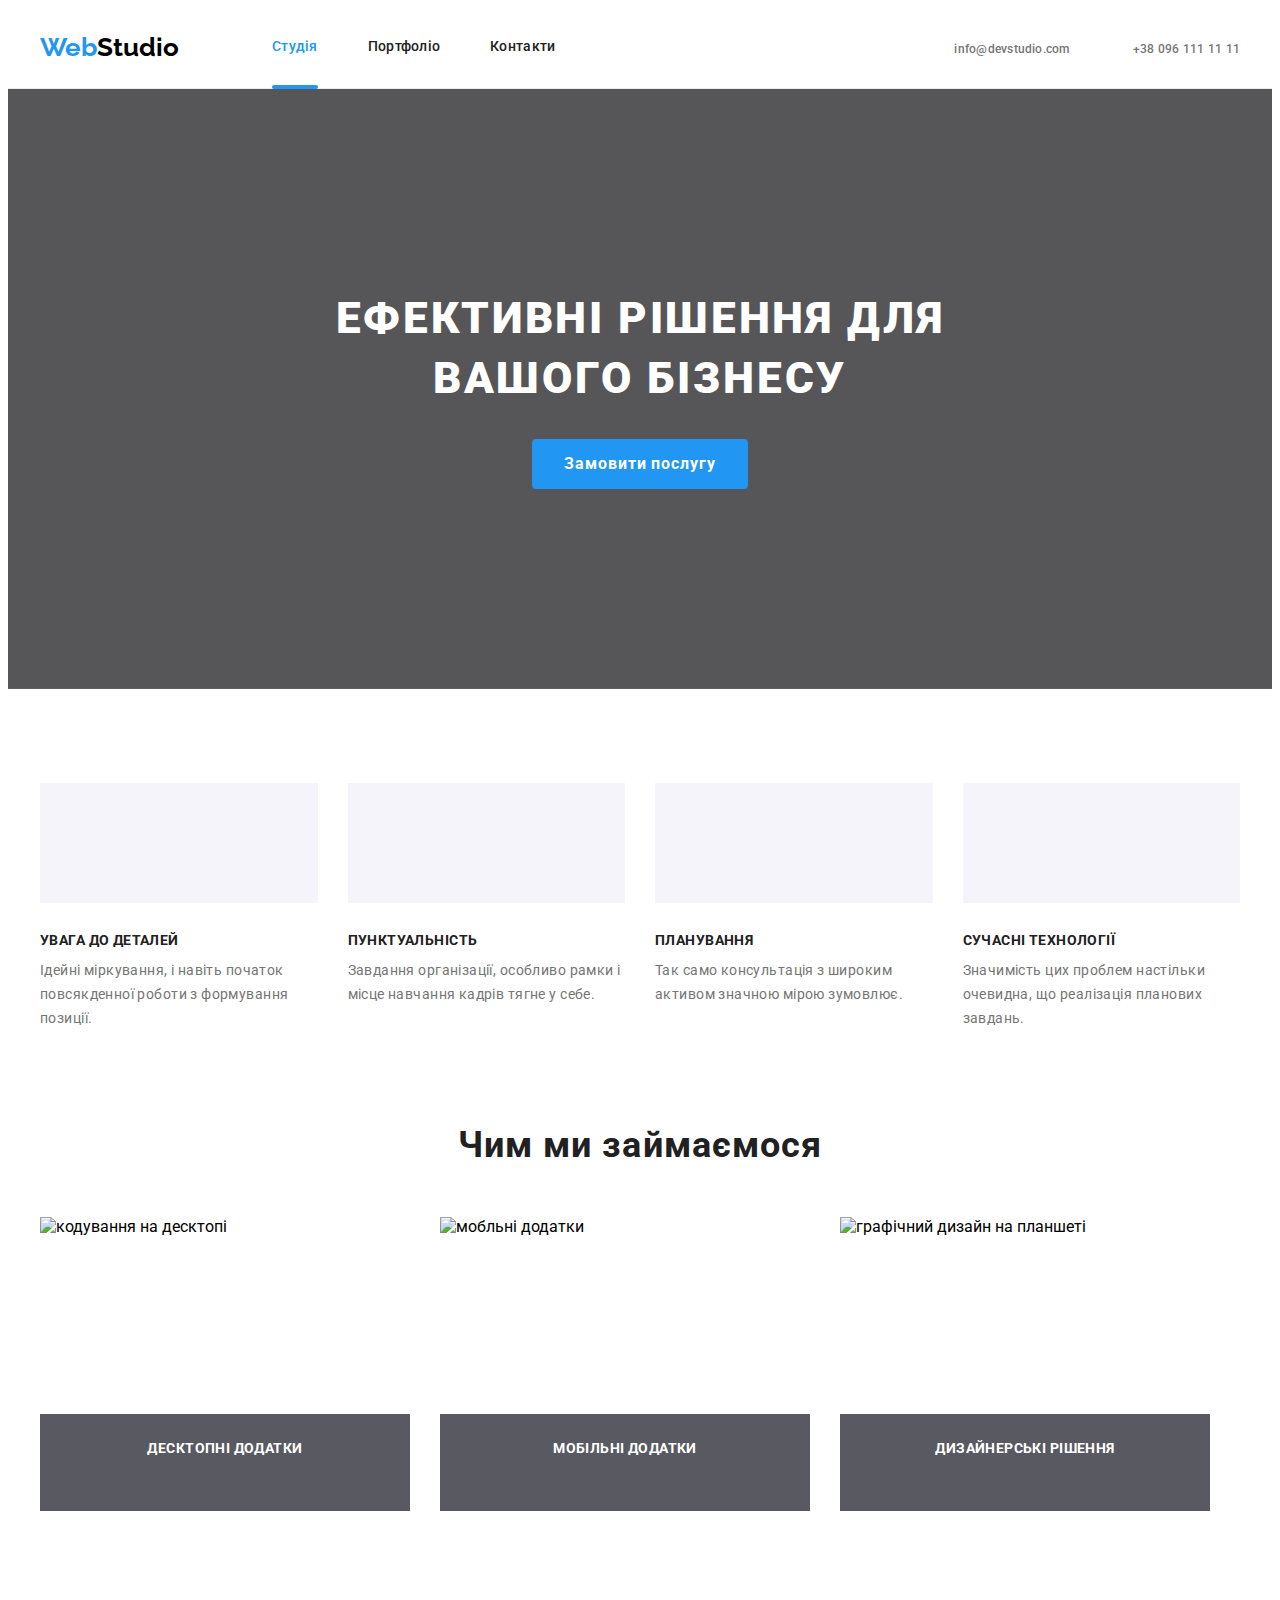
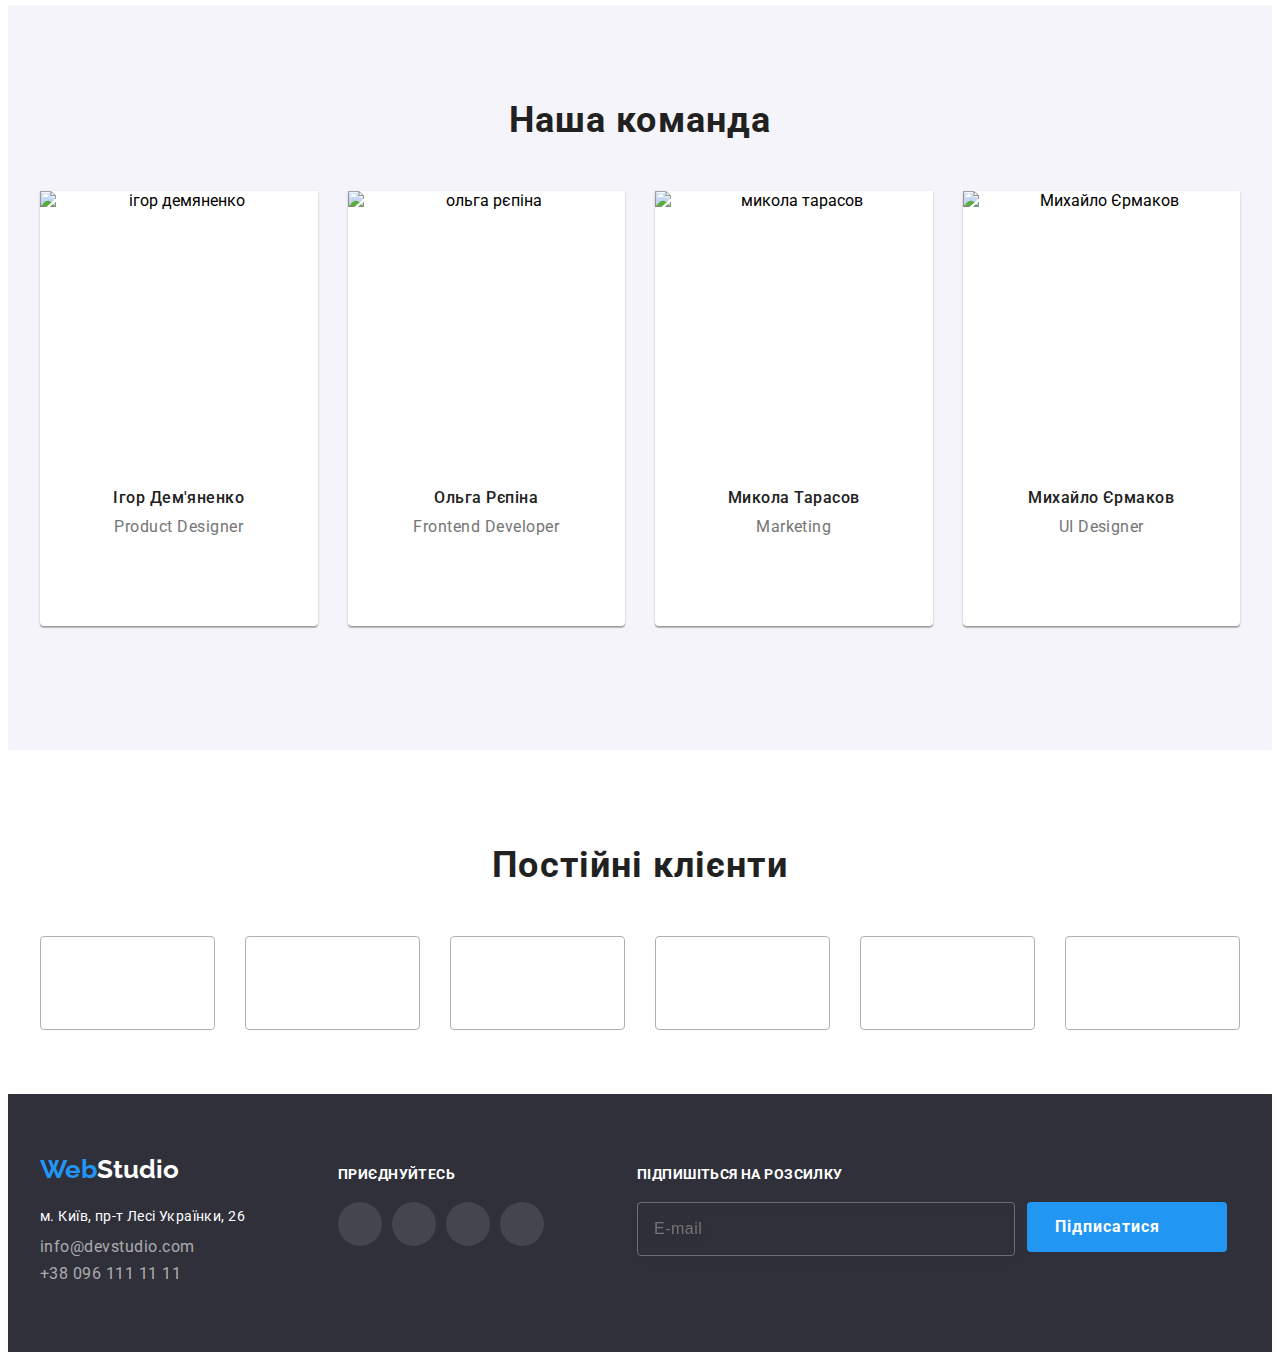
==== commit 77bb6e87: "comment section mob-menu" ====
--- a/index.html
+++ b/index.html
@@ -57,7 +57,7 @@
                 </svg>
             </button>
     <!-- MOBILE MENU  -->
-    <section class="mob-menu">
+    <!-- <section class="mob-menu">
         <button type="button" class="mob-close-btn">
             <svg class="mob-close-btn__icon" width="40" height="40">
                 <use href="./images/icon.svg#icon-mob-menu-close"></use>
@@ -90,7 +90,7 @@
         </ul>
     
         </div>
-    </section>
+    </section> -->
     <!-- MOBILE MENU  -->
     <main>
     <section class="hero">
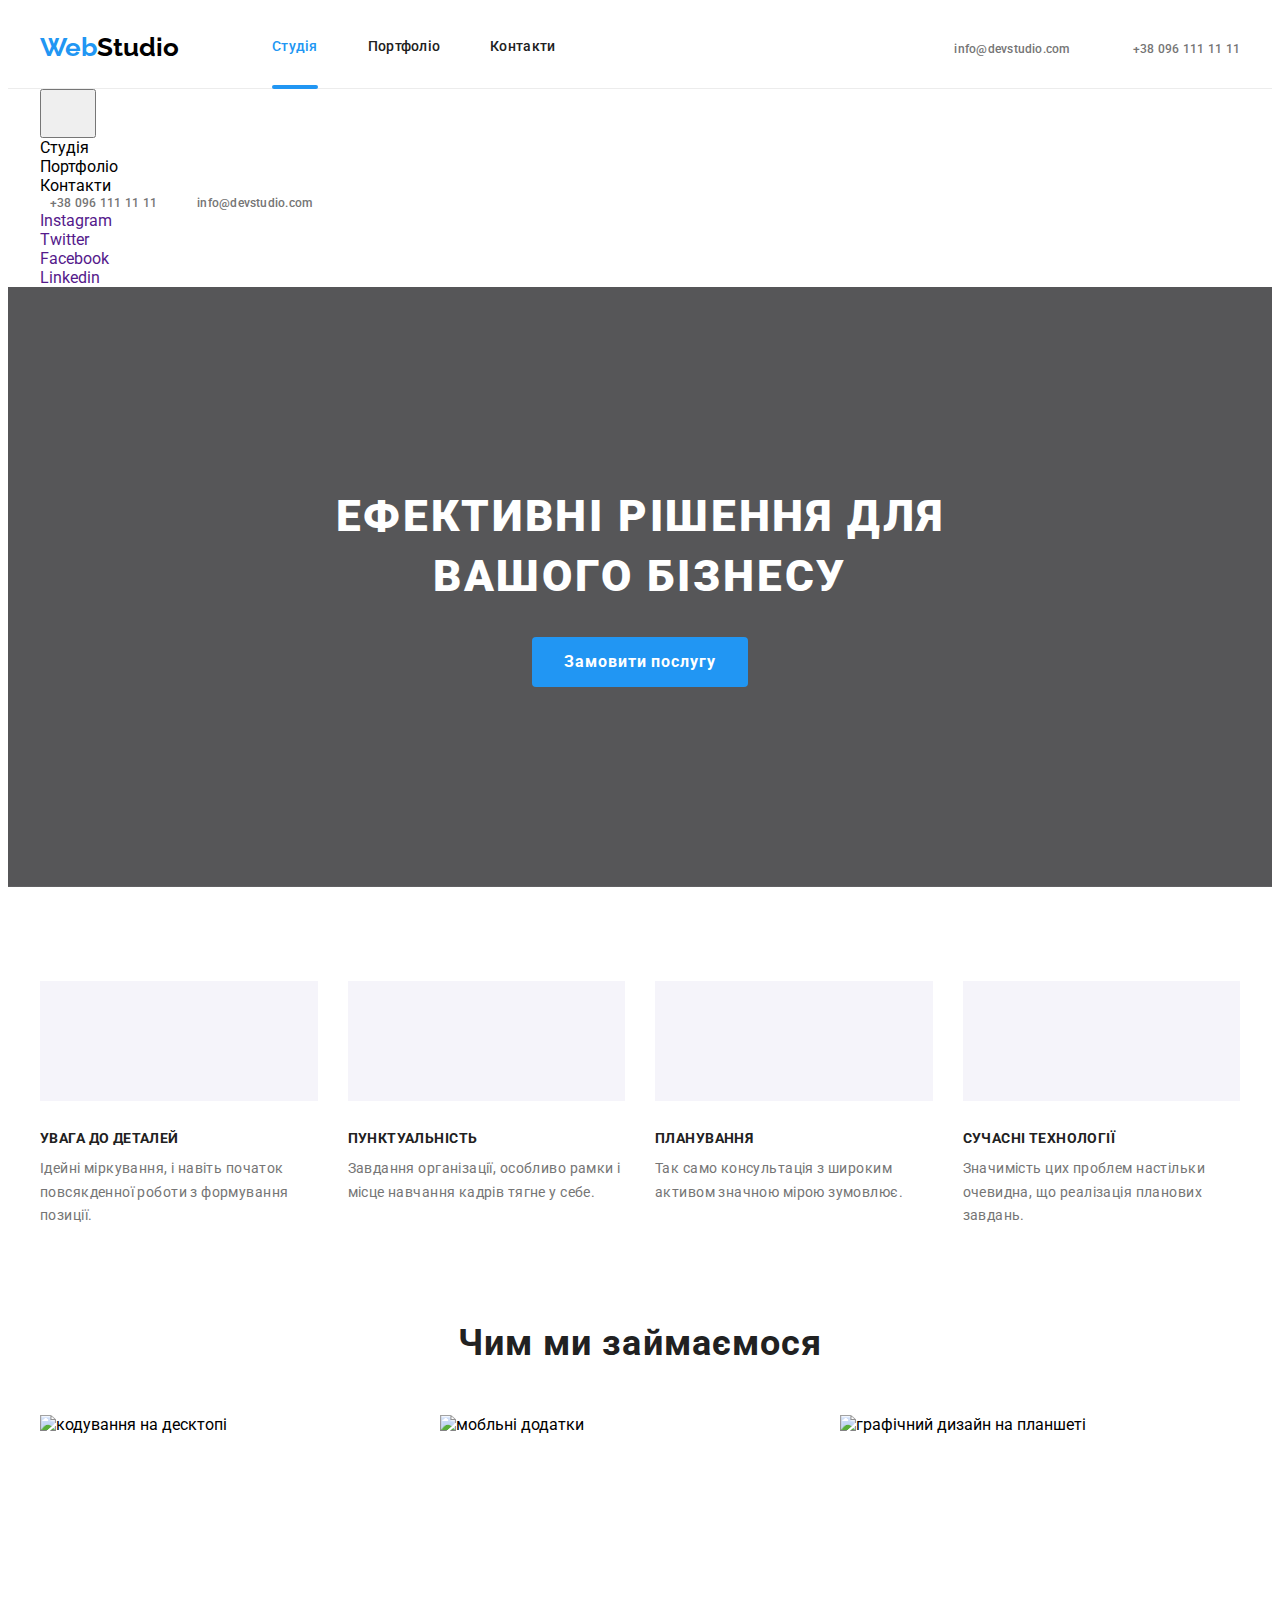
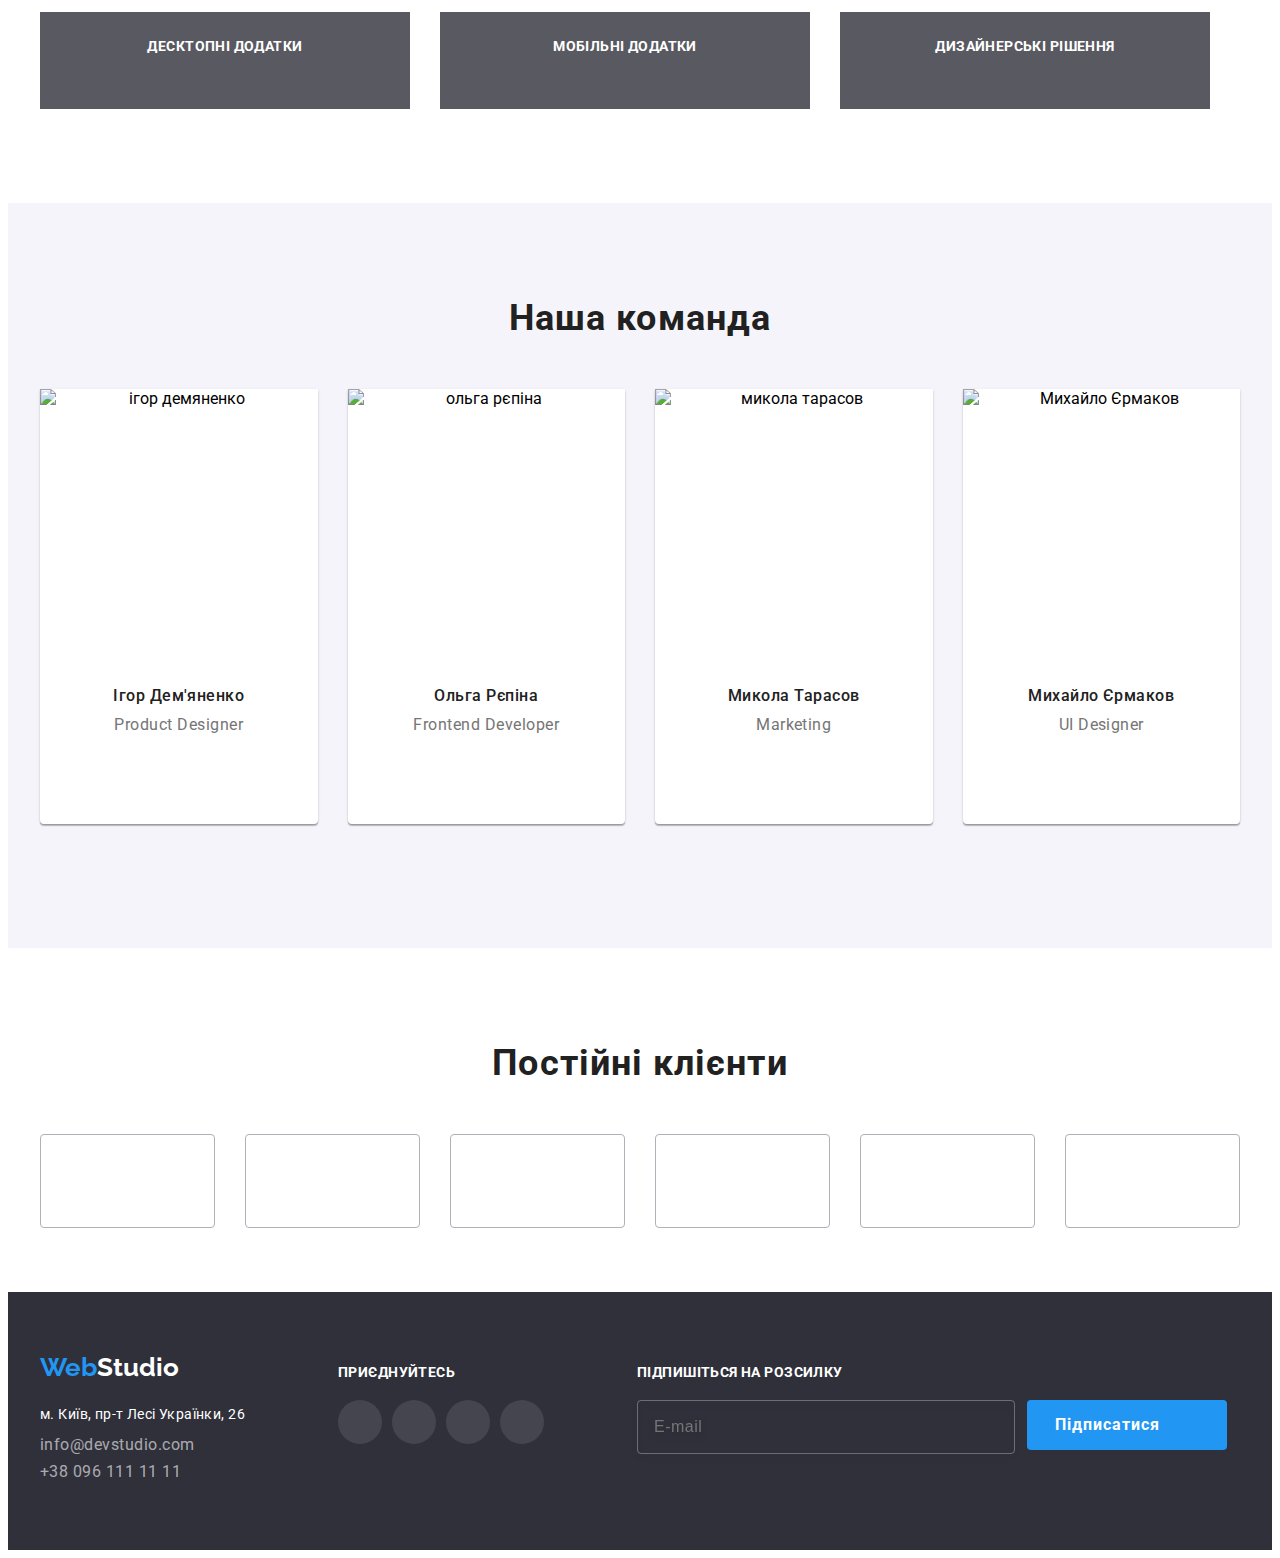
==== commit d451fa30: "bnb" ====
--- a/index.html
+++ b/index.html
@@ -12,7 +12,6 @@
         crossorigin="anonymous" referrerpolicy="no-referrer" />
     <link href="https://fonts.googleapis.com/css2?family=Raleway:wght@700&family=Roboto:wght@400;500;700;900&display=swap"
     rel="stylesheet">
-    <!-- <link rel="stylesheet" href="./css/styles.css"> -->
     <link rel="stylesheet" href="./css/main.min.css">
 </head>
 
@@ -57,7 +56,8 @@
                 </svg>
             </button>
     <!-- MOBILE MENU  -->
-    <!-- <section class="mob-menu">
+    <section class="mob-menu">
+        <div class="container">
         <button type="button" class="mob-close-btn">
             <svg class="mob-close-btn__icon" width="40" height="40">
                 <use href="./images/icon.svg#icon-mob-menu-close"></use>
@@ -90,7 +90,7 @@
         </ul>
     
         </div>
-    </section> -->
+    </section>
     <!-- MOBILE MENU  -->
     <main>
     <section class="hero">
@@ -210,14 +210,14 @@
                         <source srcset="./images/img2.jpg 1x, ./images/img2-x2.jpg 2x" media="(min-width:1200px)" />
                         <source srcset="./images/tab2-x1.jpg 1x, ./images/tab2-x2.jpg 2x" media="(min-width:768px)" />
                         <source srcset="./images/mob2-x1.jpg 1x, ./images/mob2-x2.jpg 2x" media="(min-width:480px)" />
-                    <img srcset="./images/img2.jpg 1x, ./images/img2-x2.jpg 2x," src="./images/img2.jpg" alt="ольга рєпіна" width="270"
+                    <img srcset="./images/img2.jpg 1x, ./images/img2-x2.jpg 2x" src="./images/img2.jpg" alt="ольга рєпіна" width="270"
                         height="260" class="team__image">
                     </picture>
                     <div class="team-card">
                     <h3 class="team-card__title">Ольга Рєпіна</h3>
                     <p class="team-card__label">Frontend Developer</p>
                     <ul class="soc-icon list">
-                        <li class="soc-icon__item soc-icon__item--team" soc-icon__item--team><a href="" class="soc-icon__link link">
+                        <li class="soc-icon__item soc-icon__item--team"><a href="" class="soc-icon__link link">
                                 <svg class="soc-icon__icon" width="20" height="20px">
                                     <use href="./images/icon.svg#icon-instagram"></use>
                                 </svg>
@@ -246,14 +246,14 @@
                         <source srcset="./images/img3.jpg 1x, ./images/img3-x2.jpg 2x" media="(min-width:1200px)" />
                         <source srcset="./images/tab3-x1.jpg 1x, ./images/tab3-x2.jpg 2x" media="(min-width:768px)" />
                         <source srcset="./images/mob3-x1.jpg 1x, ./images/mob3-x2.jpg 2x" media="(min-width:480px)" />
-                    <img srcset="./images/img3.jpg 1x, ./images/img3-x2.jpg 2x," src="./images/img3.jpg" alt="микола тарасов" width="270"
+                    <img srcset="./images/img3.jpg 1x, ./images/img3-x2.jpg 2x" src="./images/img3.jpg" alt="микола тарасов" width="270"
                         height="260" class="team__image">
                     </picture>
                     <div class="team-card">
                     <h3 class="team-card__title">Микола Тарасов</h3>
                     <p class="team-card__label">Marketing</p>
                     <ul class="soc-icon list">
-                        <li class="soc-icon__item soc-icon__item--team" soc-icon__item--team><a href="" class="soc-icon__link link">
+                        <li class="soc-icon__item soc-icon__item--team"><a href="" class="soc-icon__link link">
                                 <svg class="soc-icon__icon" width="20" height="20px">
                                     <use href="./images/icon.svg#icon-instagram"></use>
                                 </svg>
@@ -282,7 +282,7 @@
                         <source srcset="./images/img4.jpg 1x, ./images/img4-x2.jpg 2x" media="(min-width:1200px)" />
                         <source srcset="./images/tab4-x1.jpg 1x, ./images/tab4-x2.jpg 2x" media="(min-width:768px)" />
                         <source srcset="./images/mob4-x1.jpg 1x, ./images/mob4-x2.jpg 2x" media="(min-width:480px)" />
-                    <img srcset="./images/img4.jpg 1x, ./images/img4-x2.jpg 2x," src="./images/img4.jpg" alt="Михайло Єрмаков" width="270"
+                    <img srcset="./images/img4.jpg 1x, ./images/img4-x2.jpg 2x" src="./images/img4.jpg" alt="Михайло Єрмаков" width="270"
                         height="260" class="team__image">
                     </picture>
                     <div class="team-card">
@@ -361,7 +361,7 @@
             <div class="footer-left-soc-wrap">
             <div class="footer-left">
                 <div class="footer--logo">
-            <a class="logo link" href="./index.html">Web</span><span class="logo--light">Studio</span></a>
+            <a class="logo link" href="./index.html">Web<span class="logo--light">Studio</span></a>
                 </div>
         
             <ul class="footer-contact list">
@@ -467,16 +467,19 @@
 
             <textarea name="comment" id="comment" cols="30" rows="10" placeholder="Введіть текст" class="modal-form__input text-area"></textarea>
 
+            <div class="checkbox">
             <label for="policy" class="label-policy">
-            <div class="checkbox">
             <input type="checkbox" name="policy" id="policy" class="checkbox__input is-hidden">
             <span class="checkbox__text">Погоджуюся з розсилкою та приймаю</span>
             <a href="blank" class="checkbox__link link">Умови договору</a>
             </label>
+            </div>
+            
 
             <button type="submit" class="modal-btn">Відправити</button>
             </form>
             </div>
+            
     </div>
     <script src="./js/modal.js"></script>
     <script src="./js/mob-menu.js"></script>
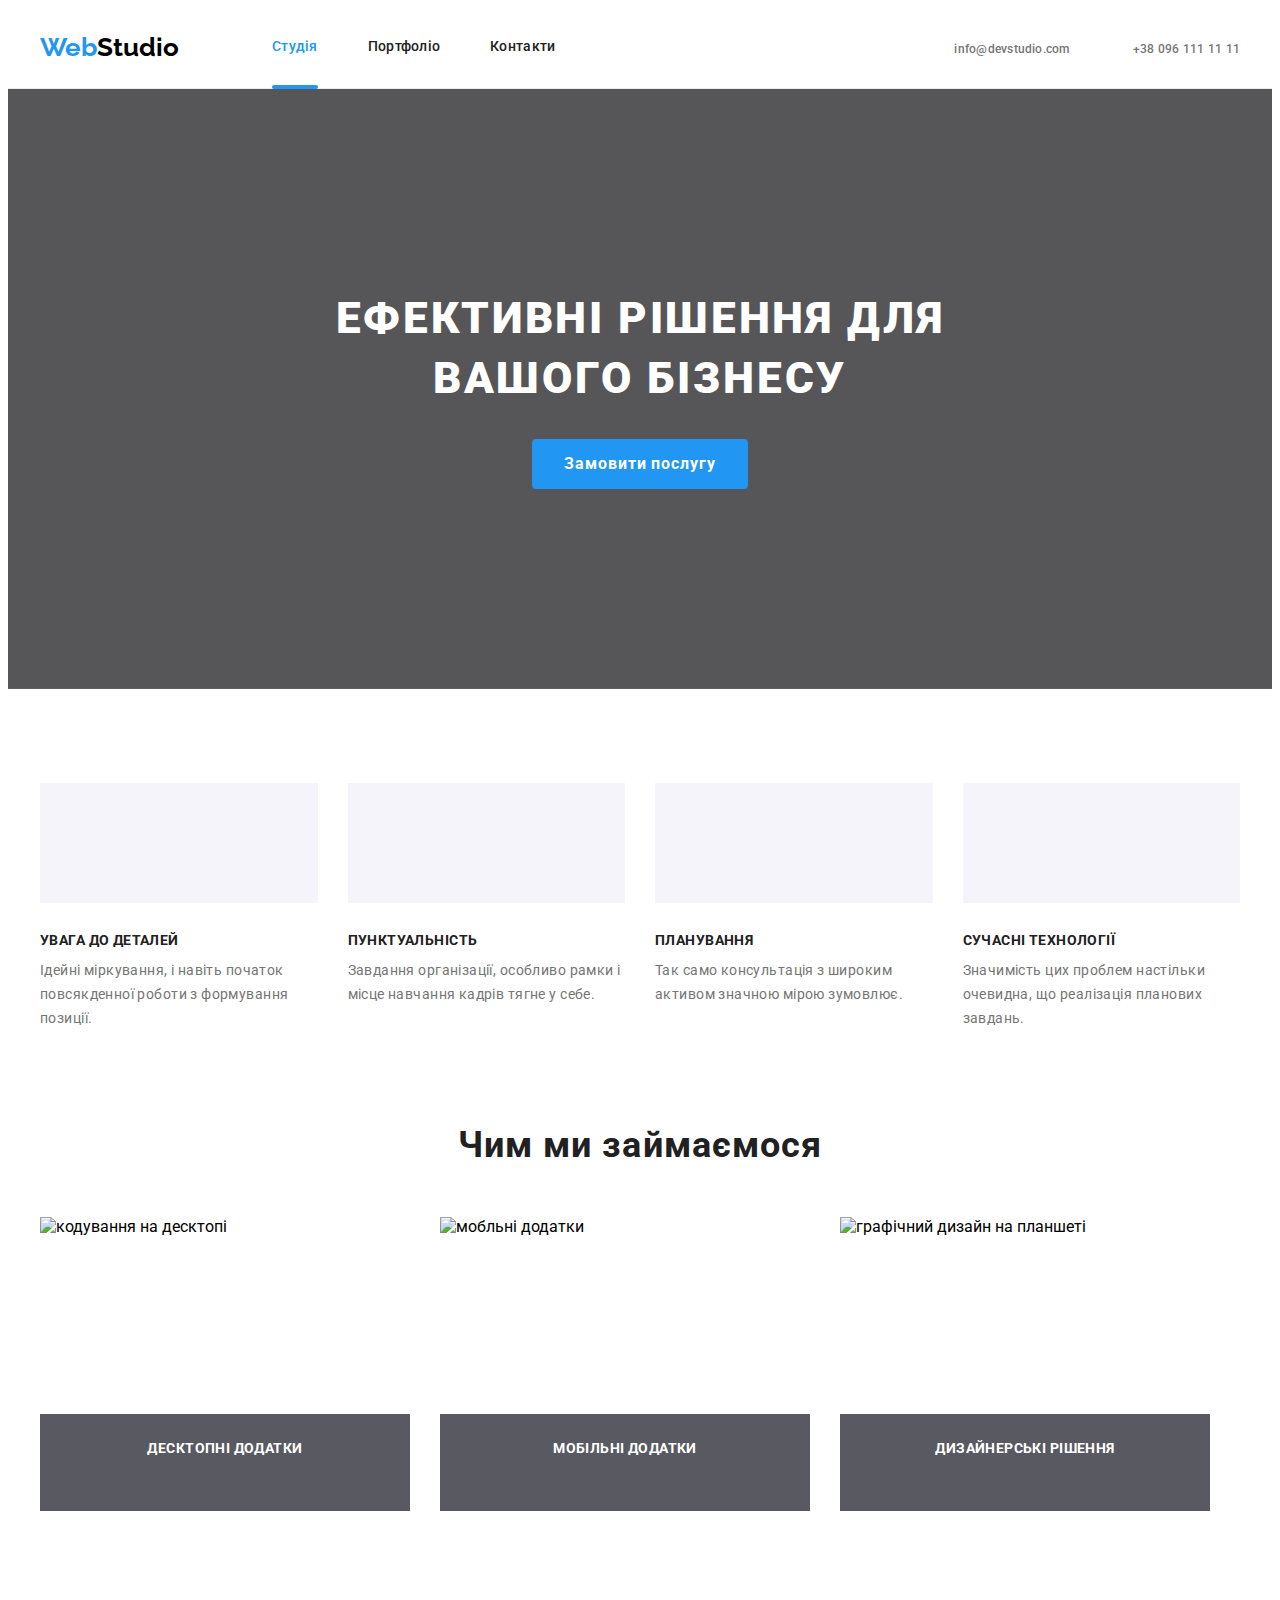
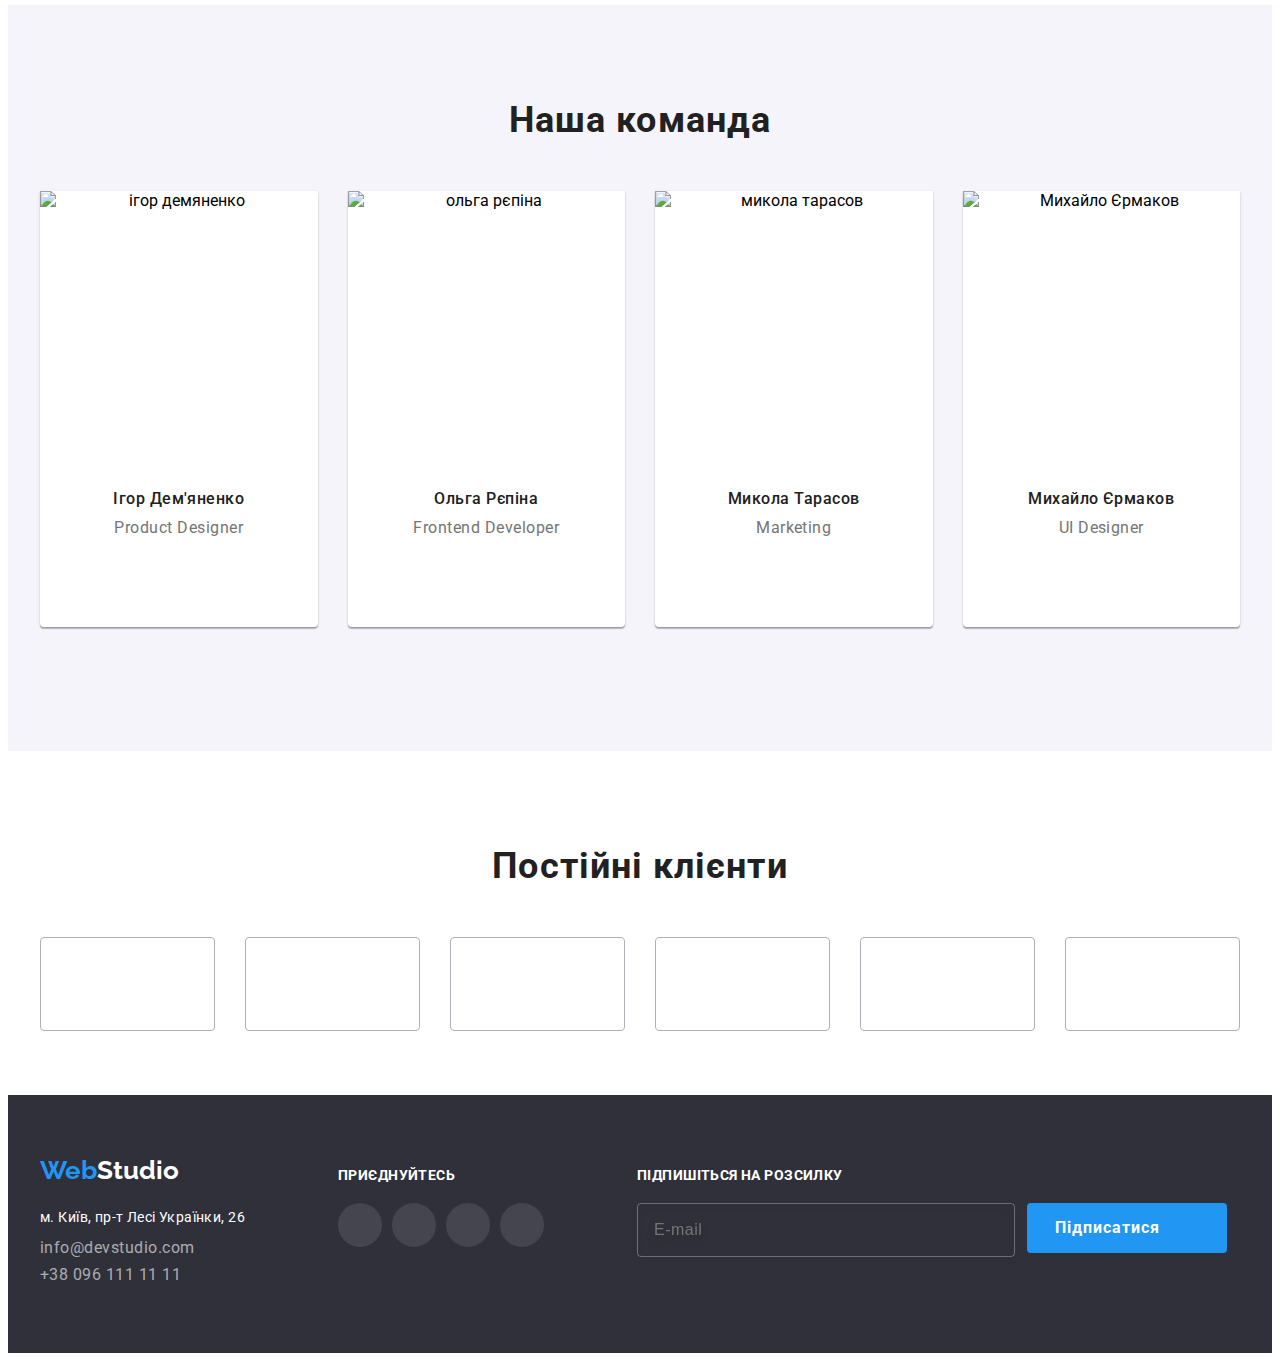
==== commit b95d71f4: "done" ====
--- a/index.html
+++ b/index.html
@@ -50,21 +50,20 @@
         </div>
         </section>
 </header>
-            <button type="button" class="mob-menu-btn">
+            <button type="button" class="mob-menu-btn js-open-menu" aria-expanded="false" aria-controls="mobile-menu">
                 <svg class="mob-menu__icon" width="40" height="40">
                     <use href="./images/icon.svg#icon-mob-menu"></use>
                 </svg>
             </button>
     <!-- MOBILE MENU  -->
-    <section class="mob-menu">
-        <div class="container">
-        <button type="button" class="mob-close-btn">
+        <div class="mob-menu container js-menu-container" id="mobile-menu">
+        <button type="button" class="mob-close-btn js-close-menu">
             <svg class="mob-close-btn__icon" width="40" height="40">
                 <use href="./images/icon.svg#icon-mob-menu-close"></use>
             </svg>
         </button>
         <ul class="mob-menu__list list">
-            <li class="mob-menu__item">Студія<a href="" class="mob-menu__link link"></a></li>
+            <li class="mob-menu__item">Студія<a href="" class="mob-menu__link link current"></a></li>
             <li class="mob-menu__item">Портфоліо<a href="" class="mob-menu__link link"></a></li>
             <li class="mob-menu__item">Контакти<a href="" class="mob-menu__link link"></a></li>
         </ul>
@@ -90,7 +89,6 @@
         </ul>
     
         </div>
-    </section>
     <!-- MOBILE MENU  -->
     <main>
     <section class="hero">
@@ -482,6 +480,9 @@
             
     </div>
     <script src="./js/modal.js"></script>
-    <script src="./js/mob-menu.js"></script>
+    <script defer src="https://cdnjs.cloudflare.com/ajax/libs/body-scroll-lock/3.1.5/bodyScrollLock.min.js"
+        integrity="sha512-HowizSDbQl7UPEAsPnvJHlQsnBmU2YMrv7KkTBulTLEGz9chfBoWYyZJL+MUO6p/yBuuMO/8jI7O29YRZ2uBlA=="
+        crossorigin="anonymous"></script>
+    <script defer src="js/mobile-menu.js"></script>
 </body>
 </html>
--- a/css/main.min.css
+++ b/css/main.min.css
@@ -1 +1 @@
-p,h1,h2,h3,h4,h5,h6{margin:0}ul,ol{margin:0px;padding-left:0px}body{font-family:"Roboto",sans-serif}.link{text-decoration:none}.list{list-style:none}img{display:block}.visually-hidden{position:absolute;width:1px;height:1px;margin:-1px;border:0;padding:0;white-space:nowrap;-webkit-clip-path:inset(100%);clip-path:inset(100%);clip:rect(0 0 0 0);overflow:hidden}:root{--main-color: #212121;--secondary-color: #2196f3;--additional-color: #757575;--transition-time: transform 250ms cubic-bezier(0.4, 0, 0.2, 1)}.close-btn,.clients__link,.soc-icon__link,.soc-icon{display:flex;align-items:center;justify-content:center}.container{padding:0px 15px;margin:0 auto;width:100%}@media screen and (min-width: 480px){.container{width:480px}}@media screen and (min-width: 768px){.container{width:768px}}@media screen and (min-width: 1200px){.container{width:1200px}}.btn{padding:10px 32px;display:block;font-family:"Roboto",sans-serif;font-size:16px;font-weight:700;line-height:1.88;letter-spacing:0.06em;color:#fff;background-color:var(--secondary-color);cursor:pointer;border:none;border-radius:4px}.title{font-size:36px;line-height:1.17;letter-spacing:0.03em;text-align:center;color:var(--main-color)}.header{position:relative;padding:24px 0 25px;display:flex;border-bottom:1px solid #ececec}@media screen and (max-width: 767px){.header{height:60px}}.header .container{display:flex;align-items:center}.header__logo{margin-right:93px}.logo{display:block;font-family:raleway,sans-serif;font-size:26px;font-weight:700;line-height:1.19;letter-spacing:em;color:var(--secondary-color)}.logo--black{color:#000}.mob-menu-btn{background-color:rgba(0,0,0,0);border:none;position:absolute;top:10px;right:10px;cursor:pointer}@media screen and (min-width: 768px){.mob-menu-btn{display:none}}.nav-menu{display:flex;font-size:14px;font-weight:500;line-height:1.14;letter-spacing:0.02em}.nav-menu .nav-menu__link.current{color:var(--secondary-color)}.nav-menu__item:not(:last-child){margin-right:50px}.nav-menu__link{display:block;color:var(--main-color);transition:color 250ms cubic-bezier(0.4, 0, 0.2, 1)}.nav-menu__link:hover,.nav-menu__link:focus{color:var(--secondary-color)}.nav-all{visibility:hidden;display:flex;align-items:center}@media screen and (min-width: 768px){.nav-all{visibility:visible}}.contacts-margin{visibility:hidden;margin-left:auto}@media screen and (min-width: 768px){.contacts-margin{visibility:visible}}.contacts{display:flex;align-items:baseline}.contacts__item{display:block;margin-left:10px;transition:color 250ms cubic-bezier(0.4, 0, 0.2, 1);font-size:14px;font-weight:500;line-height:1.14;letter-spacing:0.02em}@media screen and (min-width: 768px){.contacts{display:block;margin-right:auto}}@media screen and (min-width: 1200px){.contacts{display:flex}}.contacts__link{color:var(--additional-color)}.contacts__link:hover,.contacts__link:focus{color:var(--secondary-color);transition:color 250ms cubic-bezier(0.4, 0, 0.2, 1)}@media screen and (min-width: 768px){.contacts__link{font-size:12px;font-weight:500;line-height:1.17;letter-spacing:0.02em}}.contacts-wrap{display:flex}.contacts__item:not(:last-child){margin-right:30px}.header-icon{fill:currentColor;margin-right:10px}.hero{padding:118px 0;text-align:center;background-image:linear-gradient(to right, rgba(0, 0, 0, 0.5), rgba(0, 0, 0, 0.5)),url(../images/hero-mob-x1.jpg);background-color:rgba(47,48,58,.4);background-size:cover;background-position:center}@media(min-device-pixel-ratio: 2),(-webkit-min-device-pixel-ratio: 2),(min-resolution: 192dpi),(min-resolution: 2dppx){.hero{background-image:linear-gradient(to right, rgba(0, 0, 0, 0.5), rgba(0, 0, 0, 0.5)),url(../images/hero-mob-x2.jpg)}}@media screen and (min-width: 768px){.hero{background-image:linear-gradient(to right, rgba(0, 0, 0, 0.5), rgba(0, 0, 0, 0.5)),url(../images/hero-tab-x1.jpg)}}@media screen and (min-width: 768px)and (min-device-pixel-ratio: 2),screen and (min-width: 768px)and (-webkit-min-device-pixel-ratio: 2),screen and (min-width: 768px)and (min-resolution: 192dpi),screen and (min-width: 768px)and (min-resolution: 2dppx){.hero{background-image:linear-gradient(to right, rgba(0, 0, 0, 0.5), rgba(0, 0, 0, 0.5)),url(../images/hero-tab-x2.jpg)}}@media screen and (min-width: 1200px){.hero{padding:200px 0;background-image:linear-gradient(to right, rgba(0, 0, 0, 0.5), rgba(0, 0, 0, 0.5)),url(../images/hero.jpg)}}@media screen and (min-width: 1200px)and (min-device-pixel-ratio: 2),screen and (min-width: 1200px)and (-webkit-min-device-pixel-ratio: 2),screen and (min-width: 1200px)and (min-resolution: 192dpi),screen and (min-width: 1200px)and (min-resolution: 2dppx){.hero{background-image:linear-gradient(to right, rgba(0, 0, 0, 0.5), rgba(0, 0, 0, 0.5)),url(../images/hero-x2.jpg)}}.hero__title{margin:0 auto;max-width:360px;font-size:26px;font-weight:900;line-height:1.61;letter-spacing:0.06em;text-transform:uppercase;color:#fff}@media screen and (min-width: 1200px){.hero__title{font-size:44px;font-weight:900;line-height:1.36;letter-spacing:0.06em;max-width:696px}}.btn-hero{margin:30px auto 0}.advantages{padding:60px 0}@media screen and (min-width: 1200px){.advantages{padding:94px 0 0 0}}.advantages__list{margin-left:-30px}@media screen and (min-width: 768px){.advantages__list{display:flex;flex-wrap:wrap}}@media screen and (min-width: 1200px){.advantages__list{flex-wrap:nowrap}}.advantages__item{margin-left:30px;margin-bottom:30px}@media screen and (min-width: 768px){.advantages__item{width:calc((100% - 60px)/2)}}@media screen and (min-width: 1200px){.advantages__item{width:calc((100% - 120px)/4);margin-bottom:0}}.advantages__icon-wrap{background-color:#f5f4fa;margin-bottom:30px;display:flex;justify-content:center;padding:25px 0}.advantages__title{padding-bottom:10px;font-size:14px;line-height:1.14;letter-spacing:0.03em;text-transform:uppercase;color:var(--main-color);margin:0 105px}@media screen and (min-width: 1200px){.advantages__title{margin-left:auto}}.advantages__label{font-size:14px;font-weight:400;line-height:1.71;letter-spacing:0.03em;color:var(--additional-color);margin-bottom:30px}@media screen and (min-width: 1200px){.advantages__label{margin-bottom:0}}.services{padding:94px 0}@media screen and (max-width: 1199px){.services{display:none}}.services__title{margin-bottom:50px}.lower-overlay{display:flex}.lower-overlay__item{position:relative}.lower-overlay__item:not(:last-child){margin-right:30px}.lower-overlay__label{position:absolute;display:inline-block;font-size:14px;line-height:1.14;letter-spacing:0.03em;height:70px;width:100%;text-align:center;padding-top:27px;text-transform:uppercase;bottom:0;background:rgba(47,48,58,.8);color:#fff}.team{padding:60px 0;background-color:#f5f4fa}@media screen and (min-width: 1200px){.team{padding:94px 0}}.team__title{margin-bottom:30px}@media screen and (min-width: 1200px){.team__title{margin-bottom:50px}}.team__list{display:flex;text-align:center;flex-wrap:wrap}@media screen and (min-width: 768px){.team__list{margin-left:-30px}}.team__image{width:100%;height:auto}.team__item{background:#fff;box-shadow:0px 1px 3px rgba(0,0,0,.12),0px 1px 1px rgba(0,0,0,.14),0px 2px 1px rgba(0,0,0,.2);border-radius:0px 0px 4px 4px;margin-bottom:30px;width:100%}@media screen and (min-width: 768px){.team__item{width:calc((100% - 60px)/2);margin-left:30px}}@media screen and (min-width: 1200px){.team__item{width:calc((100% - 120px)/4)}}.team-card{padding:30px 0}.team-card__title{margin-bottom:10px;font-size:16px;font-weight:500;line-height:1.19;letter-spacing:0.03em;color:var(--main-color)}.team-card__label{font-size:16px;line-height:1.19;letter-spacing:.03em;color:var(--additional-color)}.soc-icon__item{width:44px;height:44px}.soc-icon__item--team{margin-top:16px}.soc-icon__item--team:not(:last-child){margin-right:10px}.soc-icon__link{width:100%;height:100%;border-radius:50%;background-color:#fff;transition:background-color 250ms cubic-bezier(0.4, 0, 0.2, 1)}.soc-icon__link:hover,.soc-icon__link:focus{background-color:var(--secondary-color)}.soc-icon__icon{fill:#afb1b8;transition:fill 250ms cubic-bezier(0.4, 0, 0.2, 1)}.soc-icon__link:hover .soc-icon__icon{fill:#fff}.clients{padding:60px 0}@media screen and (min-width: 1200px){.clients{padding:94px 0}}.clients__title{margin-bottom:30px}@media screen and (min-width: 1200px){.clients__title{margin-bottom:50px}}.clients__list{display:flex;flex-wrap:wrap;margin-left:-30px;margin-bottom:-30px}@media screen and (min-width: 1200px){.clients__list{flex-wrap:nowrap;margin-left:0}}.clients__item{width:170px;height:92px;border:solid 1px #afb1b8;border-radius:4px;transition:border-color 250ms cubic-bezier(0.4, 0, 0.2, 1);margin-left:30px;margin-bottom:30px;width:calc((100% - 60px)/2)}@media screen and (min-width: 768px){.clients__item{width:calc((100% - 90px)/3)}}@media screen and (min-width: 1200px){.clients__item{margin-bottom:0}.clients__item:first-child{margin-left:0}}.clients__item:hover{border-color:var(--secondary-color)}.clients__item:hover .clients__icon{fill:var(--secondary-color)}.clients__icon{fill:#afb1b8;transition:fill 250ms cubic-bezier(0.4, 0, 0.2, 1)}.clients__link{width:100%;height:100%;fill:var(--additional-color)}.footer{background-color:#2f303a;padding:60px 0}@media screen and (min-width: 1200px){.footer .container{display:flex}}.footer--logo{display:flex;justify-content:center}@media screen and (min-width: 1200px){.footer--logo{justify-content:start}}.logo--light{color:#fff}@media screen and (min-width: 768px){.footer-left-soc-wrap{display:flex;justify-content:space-between}}@media screen and (min-width: 768px){.footer-left{margin-left:76px}}@media screen and (min-width: 1200px){.footer-left{margin-left:0}}.footer-contact{list-style:none;max-width:231px;margin-right:auto;margin-left:auto;margin-bottom:60px}@media screen and (min-width: 1200px){.footer-contact{margin-bottom:0px}}.footer-contact__item{margin-bottom:9px;font-size:14px;line-height:1.71;letter-spacing:0.03em;color:rgba(255,255,255,.6);display:flex;justify-content:center}@media screen and (min-width: 1200px){.footer-contact__item{justify-content:start}}.footer-contact__link{color:rgba(255,255,255,.6);font-size:16px;line-height:1.14;letter-spacing:0.03em}.footer-address{margin-top:20px;font-style:normal;color:#fff}@media screen and (min-width: 768px){.footer-soc{margin-right:89px}}@media screen and (min-width: 1200px){.footer-soc{margin:0 93px;padding-top:12px}}.footer-soc__title{margin-bottom:20px;font-size:14px;line-height:16px;letter-spacing:0.03em;text-transform:uppercase;color:#fff;font-style:normal;display:flex;justify-content:center}@media screen and (min-width: 1200px){.footer-soc__title{justify-content:start}}.soc-icon__link--footer{background-color:rgba(255,255,255,.1)}.soc-icon__link--footer svg{fill:#fff}.soc-icon__item--footer:not(:last-child){margin-right:10px}@media screen and (min-width: 1200px){.footer-subscribe{padding-top:12px}}.footer-subscribe__title{margin-bottom:20px;margin-top:60px;font-size:14px;line-height:16px;letter-spacing:0.03em;text-transform:uppercase;color:#fff;display:flex;justify-content:center}@media screen and (min-width: 768px){.footer-subscribe__title{margin-top:0}}@media screen and (min-width: 1200px){.footer-subscribe__title{justify-content:start}}@media screen and (min-width: 768px){.footer-form{display:flex;flex-direction:column}}@media screen and (min-width: 1200px){.footer-form{display:flex;flex-direction:row}}.footer-form__input{background-color:rgba(0,0,0,0);color:rgba(255,255,255,.6);border:1px solid rgba(255,255,255,.3);filter:drop-shadow(0px 4px 4px rgba(0, 0, 0, 0.15));border-radius:4px;padding-left:16px;font-size:16px;line-height:20px;letter-spacing:.03em;width:100%;margin-bottom:20px;height:50px}@media screen and (min-width: 768px){.footer-form__input{max-width:450px;margin-left:auto;margin-right:auto}}@media screen and (min-width: 1200px){.footer-form__input{width:358px}}.footer-form__icon{position:absolute;right:40px;transform:translateX(10px)}.btn-footer{position:relative;width:200px;padding:10px 62px 10px 28px;margin-left:12px;display:flex;align-items:center;margin-left:auto;margin-right:auto}@media screen and (min-width: 1200px){.btn-footer{height:50px;margin-left:12px}}.backdrop{position:fixed;top:0;width:100%;height:100%;background-color:rgba(0,0,0,.2);transition:opacity 250ms cubic-bezier(0.4, 0, 0.2, 1),visibility 250ms cubic-bezier(0.4, 0, 0.2, 1)}.modal{padding:40px;position:absolute;width:450px;height:609px;top:50%;left:50%;transform:translate(-50%, -50%) scale(1);background:#fff;box-shadow:0px 1px 3px rgba(0,0,0,.12),0px 1px 1px rgba(0,0,0,.14),0px 2px 1px rgba(0,0,0,.2);border-radius:4px;transition:transform 250ms cubic-bezier(0.4, 0, 0.2, 1)}@media screen and (min-width: 1200px){.modal{width:528px;height:581px}}.backdrop.is-hidden .modal{transform:translate(-50%, -50%) scale(0)}.close-btn{position:absolute;top:8px;right:8px;cursor:pointer;width:30px;height:30px;background:#fff;border:1px solid rgba(0,0,0,.1);border-radius:50%;transition:fill 250ms cubic-bezier(0.4, 0, 0.2, 1)}.close-btn:hover,.close-btn:focus>.close-btn__icon{fill:var(--secondary-color)}.is-hidden{opacity:0;visibility:hidden;pointer-events:0}.modal-form__title{margin-bottom:12px;font-size:20px;line-height:1.15;letter-spacing:0.03em;text-align:center;color:#212121}.modal-form__label{margin-bottom:4px;font-size:12px;line-height:1.16;letter-spacing:0.01em;color:#757575}.modal-form__input{width:100%;height:40px;border:1px solid rgba(33,33,33,.2);border-radius:4px;cursor:pointer;padding-left:42px;outline:none;transition:border-color 250ms cubic-bezier(0.4, 0, 0.2, 1)}.input-icon-wrap{position:relative;margin-bottom:10px}.input-icon-wrap:focus-within>.modal-form__input{border-color:var(--secondary-color)}.input-icon-wrap:focus-within>.modal-form__icon{fill:var(--secondary-color)}.modal-form__icon{position:absolute;top:50%;transform:translateY(-50%);left:14px;pointer-events:none;transition:fill 250ms cubic-bezier(0.4, 0, 0.2, 1)}.text-area{height:120px;resize:none;padding:12px 16px;margin-bottom:20px;transition:border-color 250ms cubic-bezier(0.4, 0, 0.2, 1);outline:none}.text-area:focus-within{border-color:var(--secondary-color)}.text-area::-moz-placeholder{font-size:12px;line-height:1.17;letter-spacing:0.01em;color:rgba(117,117,117,.5)}.text-area:-ms-input-placeholder{font-size:12px;line-height:1.17;letter-spacing:0.01em;color:rgba(117,117,117,.5)}.text-area::placeholder{font-size:12px;line-height:1.17;letter-spacing:0.01em;color:rgba(117,117,117,.5)}.modal-btn{display:flex;margin-left:auto;margin-right:auto;padding:10px 52px;margin-top:30px;font-size:16px;font-weight:700;line-height:30px;letter-spacing:0.06em;color:#fff;background:#2196f3;box-shadow:0px 4px 4px rgba(0,0,0,.15);border:none;border-radius:4px;cursor:pointer}.checkbox{position:relative;height:24px}.checkbox__link{font-size:14px;line-height:24px;letter-spacing:0.03em;color:var(--secondary-color);border-bottom:1px solid var(--secondary-color)}.checkbox__text{display:inline-flex;font-size:12px;line-height:1.17;letter-spacing:0.03em;color:#757575;align-items:center;margin-left:8px}@media screen and (min-width: 1200px){.checkbox__text{font-size:14px;line-height:1.7;letter-spacing:0.03em}}.checkbox__text::before{width:16px;height:16px;content:" ";border:2px solid #212121;border-radius:3px;position:absolute;left:0}.checkbox__link{font-size:12px;line-height:1.17;letter-spacing:0.03em}@media screen and (min-width: 1200px){.checkbox__link{font-size:14px;line-height:1.7;letter-spacing:0.03em}}.checkbox__input:checked+.checkbox__text::before{background-color:var(--secondary-color);background-image:url(../images/checkbox-checked.svg);background-position:center;background-size:contain;border-color:rgba(0,0,0,0);background-repeat:no-repeat}.portfolio{padding:94px 0;background-color:#fff}.filter-btn{padding:6px 22px;font-family:"Roboto";font-size:16px;font-weight:500;line-height:1.62;letter-spacing:0.03em;border-radius:4px;color:#212121;border:0;cursor:pointer;background-color:#f5f4fa;transition:color 250ms cubic-bezier(0.4, 0, 0.2, 1),background-color 250ms cubic-bezier(0.4, 0, 0.2, 1)}.filter-btn:hover,.filter-btn:focus{color:#fff;background-color:var(--secondary-color)}.portfolio-example{margin-bottom:4px;font-size:18px;line-height:2;letter-spacing:0.06em;color:var(--main-color)}.portfolio-group{font-size:16px;line-height:1.9;letter-spacing:0.03em;color:var(--additional-color)}.active-link:active{color:var(--secondary-color)}.nav-menu__link{position:relative}.nav-menu__link.current::after{position:absolute;display:block;content:" ";width:100%;height:4px;background-color:#2196f3;border-radius:2px;transform:translateY(calc(100% + 26px))}.filter-list{display:flex;justify-content:center;margin-bottom:50px}.filter-list__item{transition:box-shadow 250ms cubic-bezier(0.4, 0, 0.2, 1)}.filter-list__item:not(:last-child){margin-right:8px}.overlay-cards{display:flex;flex-wrap:wrap;margin-left:-30px;margin-bottom:-30px}.overlay-cards__label{position:absolute;top:0;height:100%;padding:63px 24px;font-size:18px;line-height:28px;letter-spacing:0.03em;color:#fff;background:rgba(33,150,243,.9);transform:translateY(100%);transition:250ms cubic-bezier(0.4, 0, 0.2, 1)}.overlay-cards__item{position:relative;margin-left:30px;margin-bottom:30px;text-align:left;max-width:370px;background:#fff;border:1px solid #eee;transition:box-shadow 250ms cubic-bezier(0.4, 0, 0.2, 1)}.overlay-cards__item:hover,.overlay-cards__item:focus{box-shadow:0px 4px 4px rgba(0,0,0,.25)}.portfolio-exmpl{padding:20px 24px}.overlay-cards__item:hover .overlay-cards__label{transform:translateY(0)}.filter-item:hover,.filter-item:focus{box-shadow:0px 4px 4px rgba(0,0,0,.25)}.overlay-cards-thumb{position:relative;overflow:hidden}/*# sourceMappingURL=main.min.css.map */ound-color:#2196f3;border-radius:2px;transform:translateY(calc(100% + 26px))}.filter-list{display:flex;justify-content:center;margin-bottom:50px}.filter-list__item{transition:box-shadow 250ms cubic-bezier(0.4, 0, 0.2, 1)}.filter-list__item:not(:last-child){margin-right:8px}.overlay-cards{display:flex;flex-wrap:wrap;margin-left:-30px;margin-bottom:-30px}.overlay-cards__label{position:absolute;top:0;height:100%;padding:63px 24px;font-size:18px;line-height:28px;letter-spacing:0.03em;color:#fff;background:rgba(33,150,243,.9);transform:translateY(100%);transition:250ms cubic-bezier(0.4, 0, 0.2, 1)}.overlay-cards__item{position:relative;margin-left:30px;margin-bottom:30px;text-align:left;max-width:370px;background:#fff;border:1px solid #eee;transition:box-shadow 250ms cubic-bezier(0.4, 0, 0.2, 1)}.overlay-cards__item:hover,.overlay-cards__item:focus{box-shadow:0px 4px 4px rgba(0,0,0,.25)}.portfolio-exmpl{padding:20px 24px}.overlay-cards__item:hover .overlay-cards__label{transform:translateY(0)}.filter-item:hover,.filter-item:focus{box-shadow:0px 4px 4px rgba(0,0,0,.25)}.overlay-cards-thumb{position:relative;overflow:hidden}/*# sourceMappingURL=main.min.css.map */+p,h1,h2,h3,h4,h5,h6{margin:0}ul,ol{margin:0px;padding-left:0px}body{font-family:"Roboto",sans-serif}.link{text-decoration:none}.list{list-style:none}img{display:block}.visually-hidden{position:absolute;width:1px;height:1px;margin:-1px;border:0;padding:0;white-space:nowrap;-webkit-clip-path:inset(100%);clip-path:inset(100%);clip:rect(0 0 0 0);overflow:hidden}:root{--main-color: #212121;--secondary-color: #2196f3;--additional-color: #757575;--transition-time: transform 250ms cubic-bezier(0.4, 0, 0.2, 1)}.close-btn,.clients__link,.soc-icon__link,.soc-icon{display:flex;align-items:center;justify-content:center}.container{padding:0px 15px;margin:0 auto;width:100%}@media screen and (min-width: 480px){.container{width:480px}}@media screen and (min-width: 768px){.container{width:768px}}@media screen and (min-width: 1200px){.container{width:1200px}}.btn{padding:10px 32px;display:block;font-family:"Roboto",sans-serif;font-size:16px;font-weight:700;line-height:1.88;letter-spacing:0.06em;color:#fff;background-color:var(--secondary-color);cursor:pointer;border:none;border-radius:4px}.title{font-size:28px;line-height:1.18;letter-spacing:0.03em;text-align:center;color:var(--main-color)}@media screen and (min-width: 1200px){.title{font-size:36px;line-height:1.18;letter-spacing:0.03em}}.header{position:relative;padding:24px 0 25px;display:flex;border-bottom:1px solid #ececec}@media screen and (max-width: 767px){.header{height:60px}}.header .container{display:flex;align-items:center}.header__logo{margin-right:93px}.logo{display:block;font-family:raleway,sans-serif;font-size:26px;font-weight:700;line-height:1.19;letter-spacing:em;color:var(--secondary-color)}.logo--black{color:#000}.mob-menu-btn{background-color:rgba(0,0,0,0);border:none;position:absolute;top:10px;right:10px;cursor:pointer}@media screen and (min-width: 768px){.mob-menu-btn{display:none}}.mob-menu{position:fixed;top:0;left:0;padding:48px 83px 48px 40px;width:100vw;height:100vh;background-color:#fff;transform:translateX(100%);transition:transform 250ms cubic-bezier(0.4, 0, 0.2, 1)}@media screen and (min-width: 768px){.mob-menu{display:none}}.mob-menu.is-open{transform:translateX(0)}.mob-close-btn{position:absolute;top:10px;right:10px;background-color:rgba(0,0,0,0);border:none;cursor:pointer}.mob-close-btn:hover .mob-close-btn__icon{fill:var(--secondary-color)}.mob-menu__item{margin-bottom:32px;font-size:40px;font-weight:500;line-height:1.18;letter-spacing:0.02em;color:var(--main-color)}.mob-menu__item:hover,.mob-menu__item:focus{color:var(--secondary-color)}.mob-menu__link.current{color:var(--secondary-color)}.contacts--mobile{display:flex;margin-top:306px;flex-direction:column}.contacts__item--mob{margin-left:0}.contacts__item--mob:first-child{margin-bottom:32px}.contacts__link--tel{color:var(--secondary-color);font-size:34px;font-weight:500;line-height:1.18;letter-spacing:0.02em}.contacts__link--mail{font-size:24px;font-weight:500;line-height:1.17;letter-spacing:0.02em}.mob-menu-soc{display:flex;margin-top:64px}.mob-menu-soc__item{display:flex;align-items:center}.mob-menu-soc__item:not(:last-child)::after{content:"";display:inline-block;width:22px;height:1px;background-color:rgba(33,33,33,.2);rotate:90deg;margin-left:10px;margin-right:10px}.mob-menu-soc__link{color:var(--secondary-color)}.nav-menu{display:flex;font-size:14px;font-weight:500;line-height:1.14;letter-spacing:0.02em}.nav-menu .nav-menu__link.current{color:var(--secondary-color)}.nav-menu__link.current::after{position:absolute;display:block;content:" ";width:100%;height:4px;background-color:#2196f3;border-radius:2px;transform:translateY(calc(100% + 26px))}.nav-menu__item:not(:last-child){margin-right:50px}.nav-menu__link{display:block;color:var(--main-color);transition:color 250ms cubic-bezier(0.4, 0, 0.2, 1)}.nav-menu__link:hover,.nav-menu__link:focus{color:var(--secondary-color)}.nav-all{display:none;align-items:center}@media screen and (min-width: 768px){.nav-all{display:flex}}.contacts-margin{display:none;margin-left:auto}@media screen and (min-width: 768px){.contacts-margin{display:flex}}.contacts{display:flex;align-items:baseline}.contacts__item{display:block;margin-left:10px;transition:color 250ms cubic-bezier(0.4, 0, 0.2, 1);font-size:14px;font-weight:500;line-height:1.14;letter-spacing:0.02em}@media screen and (min-width: 768px){.contacts{display:block;margin-right:auto}}@media screen and (min-width: 1200px){.contacts{display:flex}}.contacts__link{color:var(--additional-color)}.contacts__link:hover,.contacts__link:focus{color:var(--secondary-color);transition:color 250ms cubic-bezier(0.4, 0, 0.2, 1)}@media screen and (min-width: 768px){.contacts__link{font-size:12px;font-weight:500;line-height:1.17;letter-spacing:0.02em}}.contacts__link--tel{color:var(--secondary-color)}.contacts-wrap{display:flex}.contacts__item:not(:last-child){margin-right:30px}.header-icon{fill:currentColor;margin-right:10px}.hero{padding:118px 0;text-align:center;background-image:linear-gradient(to right, rgba(0, 0, 0, 0.5), rgba(0, 0, 0, 0.5)),url(../images/hero-mob-x1.jpg);background-color:rgba(47,48,58,.4);background-size:cover;background-position:center}@media(min-device-pixel-ratio: 2),(-webkit-min-device-pixel-ratio: 2),(min-resolution: 192dpi),(min-resolution: 2dppx){.hero{background-image:linear-gradient(to right, rgba(0, 0, 0, 0.5), rgba(0, 0, 0, 0.5)),url(../images/hero-mob-x2.jpg)}}@media screen and (min-width: 768px){.hero{background-image:linear-gradient(to right, rgba(0, 0, 0, 0.5), rgba(0, 0, 0, 0.5)),url(../images/hero-tab-x1.jpg)}}@media screen and (min-width: 768px)and (min-device-pixel-ratio: 2),screen and (min-width: 768px)and (-webkit-min-device-pixel-ratio: 2),screen and (min-width: 768px)and (min-resolution: 192dpi),screen and (min-width: 768px)and (min-resolution: 2dppx){.hero{background-image:linear-gradient(to right, rgba(0, 0, 0, 0.5), rgba(0, 0, 0, 0.5)),url(../images/hero-tab-x2.jpg)}}@media screen and (min-width: 1200px){.hero{padding:200px 0;background-image:linear-gradient(to right, rgba(0, 0, 0, 0.5), rgba(0, 0, 0, 0.5)),url(../images/hero.jpg)}}@media screen and (min-width: 1200px)and (min-device-pixel-ratio: 2),screen and (min-width: 1200px)and (-webkit-min-device-pixel-ratio: 2),screen and (min-width: 1200px)and (min-resolution: 192dpi),screen and (min-width: 1200px)and (min-resolution: 2dppx){.hero{background-image:linear-gradient(to right, rgba(0, 0, 0, 0.5), rgba(0, 0, 0, 0.5)),url(../images/hero-x2.jpg)}}.hero__title{margin:0 auto;max-width:360px;font-size:26px;font-weight:900;line-height:1.61;letter-spacing:0.06em;text-transform:uppercase;color:#fff}@media screen and (min-width: 1200px){.hero__title{font-size:44px;font-weight:900;line-height:1.36;letter-spacing:0.06em;max-width:696px}}.btn-hero{margin:30px auto 0}.advantages{padding:60px 0}@media screen and (min-width: 1200px){.advantages{padding:94px 0 0 0}}.advantages__list{margin-left:-30px}@media screen and (min-width: 768px){.advantages__list{display:flex;flex-wrap:wrap}}@media screen and (min-width: 1200px){.advantages__list{flex-wrap:nowrap}}.advantages__item{margin-left:30px;margin-bottom:30px}@media screen and (min-width: 768px){.advantages__item{width:calc((100% - 60px)/2)}.advantages__item:nth-child(n+3){margin-bottom:0}}@media screen and (min-width: 1200px){.advantages__item{width:calc((100% - 120px)/4);margin-bottom:0}}.advantages__icon-wrap{background-color:#f5f4fa;margin-bottom:30px;display:flex;justify-content:center;padding:25px 0}.advantages__title{padding-bottom:10px;font-size:14px;line-height:1.14;letter-spacing:0.03em;text-transform:uppercase;color:var(--main-color);text-align:center}@media screen and (min-width: 768px){.advantages__title{text-align:start}}@media screen and (min-width: 1200px){.advantages__title{margin-left:auto}}.advantages__label{font-size:14px;font-weight:400;line-height:1.71;letter-spacing:0.03em;color:var(--additional-color);margin-bottom:30px}@media screen and (min-width: 1200px){.advantages__label{margin-bottom:0}}.services{padding:94px 0}@media screen and (max-width: 1199px){.services{display:none}}.services__title{margin-bottom:50px}.lower-overlay{display:flex}.lower-overlay__item{position:relative}.lower-overlay__item:not(:last-child){margin-right:30px}.lower-overlay__label{position:absolute;display:inline-block;font-size:14px;line-height:1.14;letter-spacing:0.03em;height:70px;width:100%;text-align:center;padding-top:27px;text-transform:uppercase;bottom:0;background:rgba(47,48,58,.8);color:#fff}.team{padding:60px 0;background-color:#f5f4fa}@media screen and (min-width: 1200px){.team{padding:94px 0}}.team__title{margin-bottom:30px}@media screen and (min-width: 1200px){.team__title{margin-bottom:50px}}.team__list{display:flex;text-align:center;flex-wrap:wrap}@media screen and (min-width: 768px){.team__list{margin-left:-30px}}.team__image{width:100%;height:auto}.team__item{background:#fff;box-shadow:0px 1px 3px rgba(0,0,0,.12),0px 1px 1px rgba(0,0,0,.14),0px 2px 1px rgba(0,0,0,.2);border-radius:0px 0px 4px 4px;margin-bottom:30px;width:100%}@media screen and (min-width: 768px){.team__item{width:calc((100% - 60px)/2);margin-left:30px}}@media screen and (min-width: 1200px){.team__item{width:calc((100% - 120px)/4)}}.team-card{padding:30px 0}.team-card__title{margin-bottom:10px;font-size:16px;font-weight:500;line-height:1.19;letter-spacing:0.03em;color:var(--main-color)}.team-card__label{font-size:16px;line-height:1.19;letter-spacing:.03em;color:var(--additional-color)}.soc-icon__item{width:44px;height:44px}.soc-icon__item--team{margin-top:16px}.soc-icon__item--team:not(:last-child){margin-right:10px}.soc-icon__link{width:100%;height:100%;border-radius:50%;background-color:#fff;transition:background-color 250ms cubic-bezier(0.4, 0, 0.2, 1)}.soc-icon__link:hover,.soc-icon__link:focus{background-color:var(--secondary-color)}.soc-icon__icon{fill:#afb1b8;transition:fill 250ms cubic-bezier(0.4, 0, 0.2, 1)}.soc-icon__link:hover .soc-icon__icon{fill:#fff}.clients{padding:60px 0}@media screen and (min-width: 1200px){.clients{padding:94px 0}}.clients__title{margin-bottom:30px}@media screen and (min-width: 768){.clients__title{font-size:28px}}@media screen and (min-width: 1200px){.clients__title{margin-bottom:50px}}.clients__list{display:flex;flex-wrap:wrap;margin-left:-30px;margin-bottom:-30px}@media screen and (min-width: 1200px){.clients__list{flex-wrap:nowrap;margin-left:0}}.clients__item{width:170px;height:92px;border:solid 1px #afb1b8;border-radius:4px;transition:border-color 250ms cubic-bezier(0.4, 0, 0.2, 1);margin-left:30px;margin-bottom:30px;width:calc((100% - 60px)/2)}@media screen and (min-width: 768px){.clients__item{width:calc((100% - 90px)/3)}}@media screen and (min-width: 1200px){.clients__item{margin-bottom:0}.clients__item:first-child{margin-left:0}}.clients__item:hover{border-color:var(--secondary-color)}.clients__item:hover .clients__icon{fill:var(--secondary-color)}.clients__icon{fill:#afb1b8;transition:fill 250ms cubic-bezier(0.4, 0, 0.2, 1)}.clients__link{width:100%;height:100%;fill:var(--additional-color)}.footer{background-color:#2f303a;padding:60px 0}@media screen and (min-width: 1200px){.footer .container{display:flex}}.footer--logo{display:flex;justify-content:center}@media screen and (min-width: 1200px){.footer--logo{justify-content:start}}.logo--light{color:#fff}@media screen and (min-width: 768px){.footer-left-soc-wrap{display:flex;justify-content:space-between}}@media screen and (min-width: 768px){.footer-left{margin-left:76px}}@media screen and (min-width: 1200px){.footer-left{margin-left:0}}.footer-contact{list-style:none;max-width:231px;margin-right:auto;margin-left:auto;margin-bottom:60px}@media screen and (min-width: 1200px){.footer-contact{margin-bottom:0px}}.footer-contact__item{margin-bottom:9px;font-size:14px;line-height:1.71;letter-spacing:0.03em;color:rgba(255,255,255,.6);display:flex;justify-content:center}@media screen and (min-width: 1200px){.footer-contact__item{justify-content:start}}.footer-contact__link{color:rgba(255,255,255,.6);font-size:16px;line-height:1.14;letter-spacing:0.03em}.footer-address{margin-top:20px;font-style:normal;color:#fff}@media screen and (min-width: 768px){.footer-soc{margin-right:89px}}@media screen and (min-width: 1200px){.footer-soc{margin:0 93px;padding-top:12px}}.footer-soc__title{margin-bottom:20px;font-size:14px;line-height:16px;letter-spacing:0.03em;text-transform:uppercase;color:#fff;font-style:normal;display:flex;justify-content:center}@media screen and (min-width: 1200px){.footer-soc__title{justify-content:start}}.soc-icon__link--footer{background-color:rgba(255,255,255,.1)}.soc-icon__link--footer svg{fill:#fff}.soc-icon__item--footer:not(:last-child){margin-right:10px}@media screen and (min-width: 1200px){.footer-subscribe{padding-top:12px}}.footer-subscribe__title{margin-bottom:20px;margin-top:60px;font-size:14px;line-height:16px;letter-spacing:0.03em;text-transform:uppercase;color:#fff;display:flex;justify-content:center}@media screen and (min-width: 768px){.footer-subscribe__title{margin-top:0}}@media screen and (min-width: 1200px){.footer-subscribe__title{justify-content:start}}@media screen and (min-width: 768px){.footer-form{display:flex;flex-direction:column}}@media screen and (min-width: 1200px){.footer-form{display:flex;flex-direction:row}}.footer-form__input{background-color:rgba(0,0,0,0);color:rgba(255,255,255,.6);border:1px solid rgba(255,255,255,.3);filter:drop-shadow(0px 4px 4px rgba(0, 0, 0, 0.15));border-radius:4px;padding-left:16px;font-size:16px;line-height:20px;letter-spacing:.03em;width:100%;margin-bottom:20px;height:50px}@media screen and (min-width: 768px){.footer-form__input{max-width:450px;margin-left:auto;margin-right:auto}}@media screen and (min-width: 1200px){.footer-form__input{width:358px}}.footer-form__icon{position:absolute;right:40px;transform:translateX(10px)}.btn-footer{position:relative;width:200px;padding:10px 62px 10px 28px;margin-left:12px;display:flex;align-items:center;margin-left:auto;margin-right:auto}@media screen and (min-width: 1200px){.btn-footer{height:50px;margin-left:12px}}.backdrop{position:fixed;top:0;width:100%;height:100%;background-color:rgba(0,0,0,.2);transition:opacity 250ms cubic-bezier(0.4, 0, 0.2, 1),visibility 250ms cubic-bezier(0.4, 0, 0.2, 1)}.modal{padding:40px;position:absolute;width:450px;height:609px;top:50%;left:50%;transform:translate(-50%, -50%) scale(1);background:#fff;box-shadow:0px 1px 3px rgba(0,0,0,.12),0px 1px 1px rgba(0,0,0,.14),0px 2px 1px rgba(0,0,0,.2);border-radius:4px;transition:transform 250ms cubic-bezier(0.4, 0, 0.2, 1)}@media screen and (min-width: 1200px){.modal{width:528px;height:581px}}.backdrop.is-hidden .modal{transform:translate(-50%, -50%) scale(0)}.close-btn{position:absolute;top:8px;right:8px;cursor:pointer;width:30px;height:30px;background:#fff;border:1px solid rgba(0,0,0,.1);border-radius:50%;transition:fill 250ms cubic-bezier(0.4, 0, 0.2, 1)}.close-btn:hover,.close-btn:focus>.close-btn__icon{fill:var(--secondary-color)}.is-hidden{opacity:0;visibility:hidden;pointer-events:0}.modal-form__title{margin-bottom:12px;font-size:20px;line-height:1.15;letter-spacing:0.03em;text-align:center;color:#212121}.modal-form__label{margin-bottom:4px;font-size:12px;line-height:1.16;letter-spacing:0.01em;color:#757575}.modal-form__input{width:100%;height:40px;border:1px solid rgba(33,33,33,.2);border-radius:4px;cursor:pointer;padding-left:42px;outline:none;transition:border-color 250ms cubic-bezier(0.4, 0, 0.2, 1)}.input-icon-wrap{position:relative;margin-bottom:10px}.input-icon-wrap:focus-within>.modal-form__input{border-color:var(--secondary-color)}.input-icon-wrap:focus-within>.modal-form__icon{fill:var(--secondary-color)}.modal-form__icon{position:absolute;top:50%;transform:translateY(-50%);left:14px;pointer-events:none;transition:fill 250ms cubic-bezier(0.4, 0, 0.2, 1)}.text-area{height:120px;resize:none;padding:12px 16px;margin-bottom:20px;transition:border-color 250ms cubic-bezier(0.4, 0, 0.2, 1);outline:none}.text-area:focus-within{border-color:var(--secondary-color)}.text-area::-moz-placeholder{font-size:12px;line-height:1.17;letter-spacing:0.01em;color:rgba(117,117,117,.5)}.text-area:-ms-input-placeholder{font-size:12px;line-height:1.17;letter-spacing:0.01em;color:rgba(117,117,117,.5)}.text-area::placeholder{font-size:12px;line-height:1.17;letter-spacing:0.01em;color:rgba(117,117,117,.5)}.modal-btn{display:flex;margin-left:auto;margin-right:auto;padding:10px 52px;margin-top:30px;font-size:16px;font-weight:700;line-height:30px;letter-spacing:0.06em;color:#fff;background:#2196f3;box-shadow:0px 4px 4px rgba(0,0,0,.15);border:none;border-radius:4px;cursor:pointer}.checkbox{position:relative;height:24px}.checkbox__link{font-size:14px;line-height:24px;letter-spacing:0.03em;color:var(--secondary-color);border-bottom:1px solid var(--secondary-color)}.checkbox__text{display:inline-flex;font-size:12px;line-height:1.17;letter-spacing:0.03em;color:#757575;align-items:center;margin-left:8px}@media screen and (min-width: 1200px){.checkbox__text{font-size:14px;line-height:1.7;letter-spacing:0.03em}}.checkbox__text::before{width:16px;height:16px;content:" ";border:2px solid #212121;border-radius:3px;position:absolute;left:0}.checkbox__link{font-size:12px;line-height:1.17;letter-spacing:0.03em}@media screen and (min-width: 1200px){.checkbox__link{font-size:14px;line-height:1.7;letter-spacing:0.03em}}.checkbox__input:checked+.checkbox__text::before{background-color:var(--secondary-color);background-image:url(../images/checkbox-checked.svg);background-position:center;background-size:contain;border-color:rgba(0,0,0,0);background-repeat:no-repeat}.portfolio{padding:94px 0;background-color:#fff}.filter-btn{padding:6px 22px;font-family:"Roboto";font-size:16px;font-weight:500;line-height:1.62;letter-spacing:0.03em;border-radius:4px;color:#212121;border:0;cursor:pointer;background-color:#f5f4fa;transition:color 250ms cubic-bezier(0.4, 0, 0.2, 1),background-color 250ms cubic-bezier(0.4, 0, 0.2, 1)}.filter-btn:hover,.filter-btn:focus{color:#fff;background-color:var(--secondary-color)}.portfolio-example{margin-bottom:4px;font-size:18px;line-height:2;letter-spacing:0.06em;color:var(--main-color)}.portfolio-group{font-size:16px;line-height:1.9;letter-spacing:0.03em;color:var(--additional-color)}.active-link:active{color:var(--secondary-color)}.nav-menu__link{position:relative}.nav-menu__link.current::after{position:absolute;display:block;width:100%;height:4px;background-color:#2196f3;border-radius:2px;transform:translateY(calc(100% + 26px))}.filter-list{display:flex;justify-content:center;margin-bottom:50px}.filter-list__item{transition:box-shadow 250ms cubic-bezier(0.4, 0, 0.2, 1)}.filter-list__item:not(:last-child){margin-right:8px}.overlay-cards{display:flex;flex-wrap:wrap;margin-left:-30px;margin-bottom:-30px}.overlay-cards__label{position:absolute;top:0;height:100%;padding:63px 24px;font-size:18px;line-height:28px;letter-spacing:0.03em;color:#fff;background:rgba(33,150,243,.9);transform:translateY(100%);transition:250ms cubic-bezier(0.4, 0, 0.2, 1)}.overlay-cards__item{position:relative;margin-left:30px;margin-bottom:30px;text-align:left;max-width:370px;background:#fff;border:1px solid #eee;transition:box-shadow 250ms cubic-bezier(0.4, 0, 0.2, 1)}.overlay-cards__item:hover,.overlay-cards__item:focus{box-shadow:0px 4px 4px rgba(0,0,0,.25)}.portfolio-exmpl{padding:20px 24px}.overlay-cards__item:hover .overlay-cards__label{transform:translateY(0)}.filter-item:hover,.filter-item:focus{box-shadow:0px 4px 4px rgba(0,0,0,.25)}.overlay-cards-thumb{position:relative;overflow:hidden}/*# sourceMappingURL=main.min.css.map */